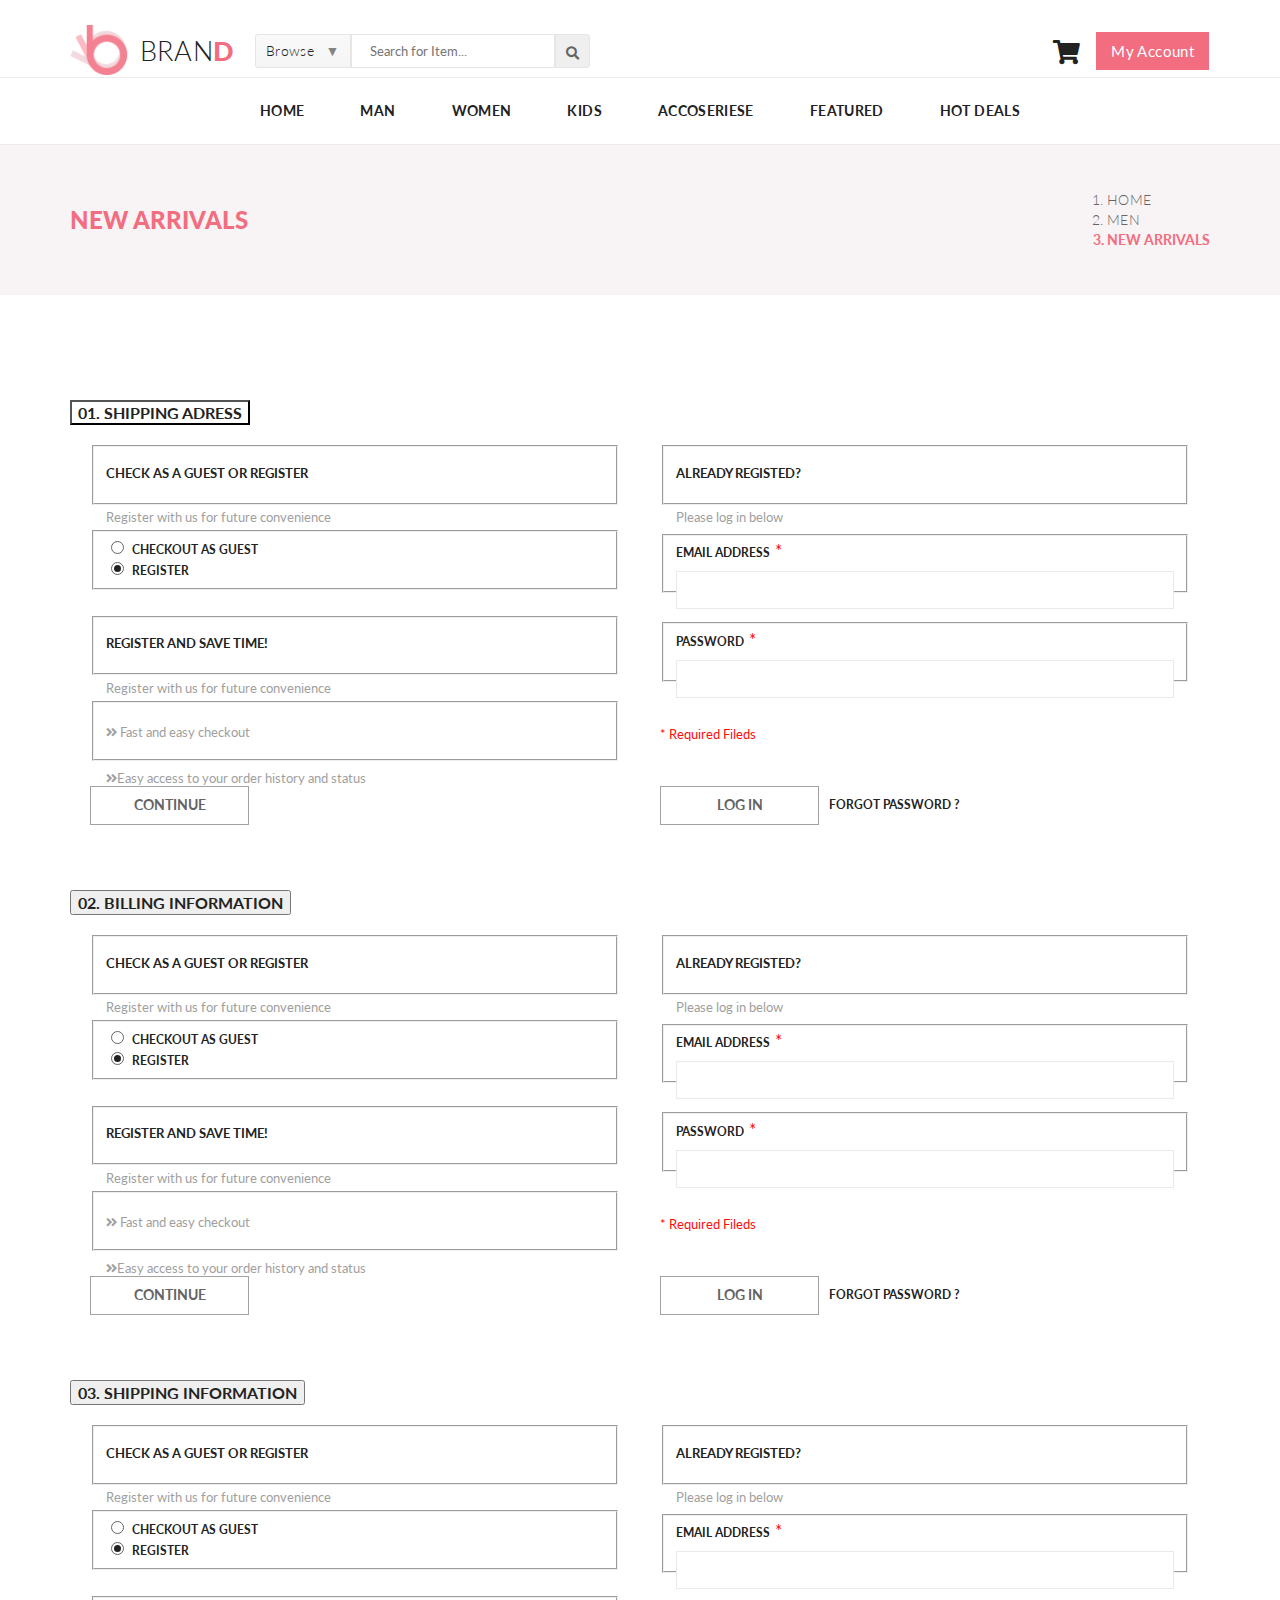
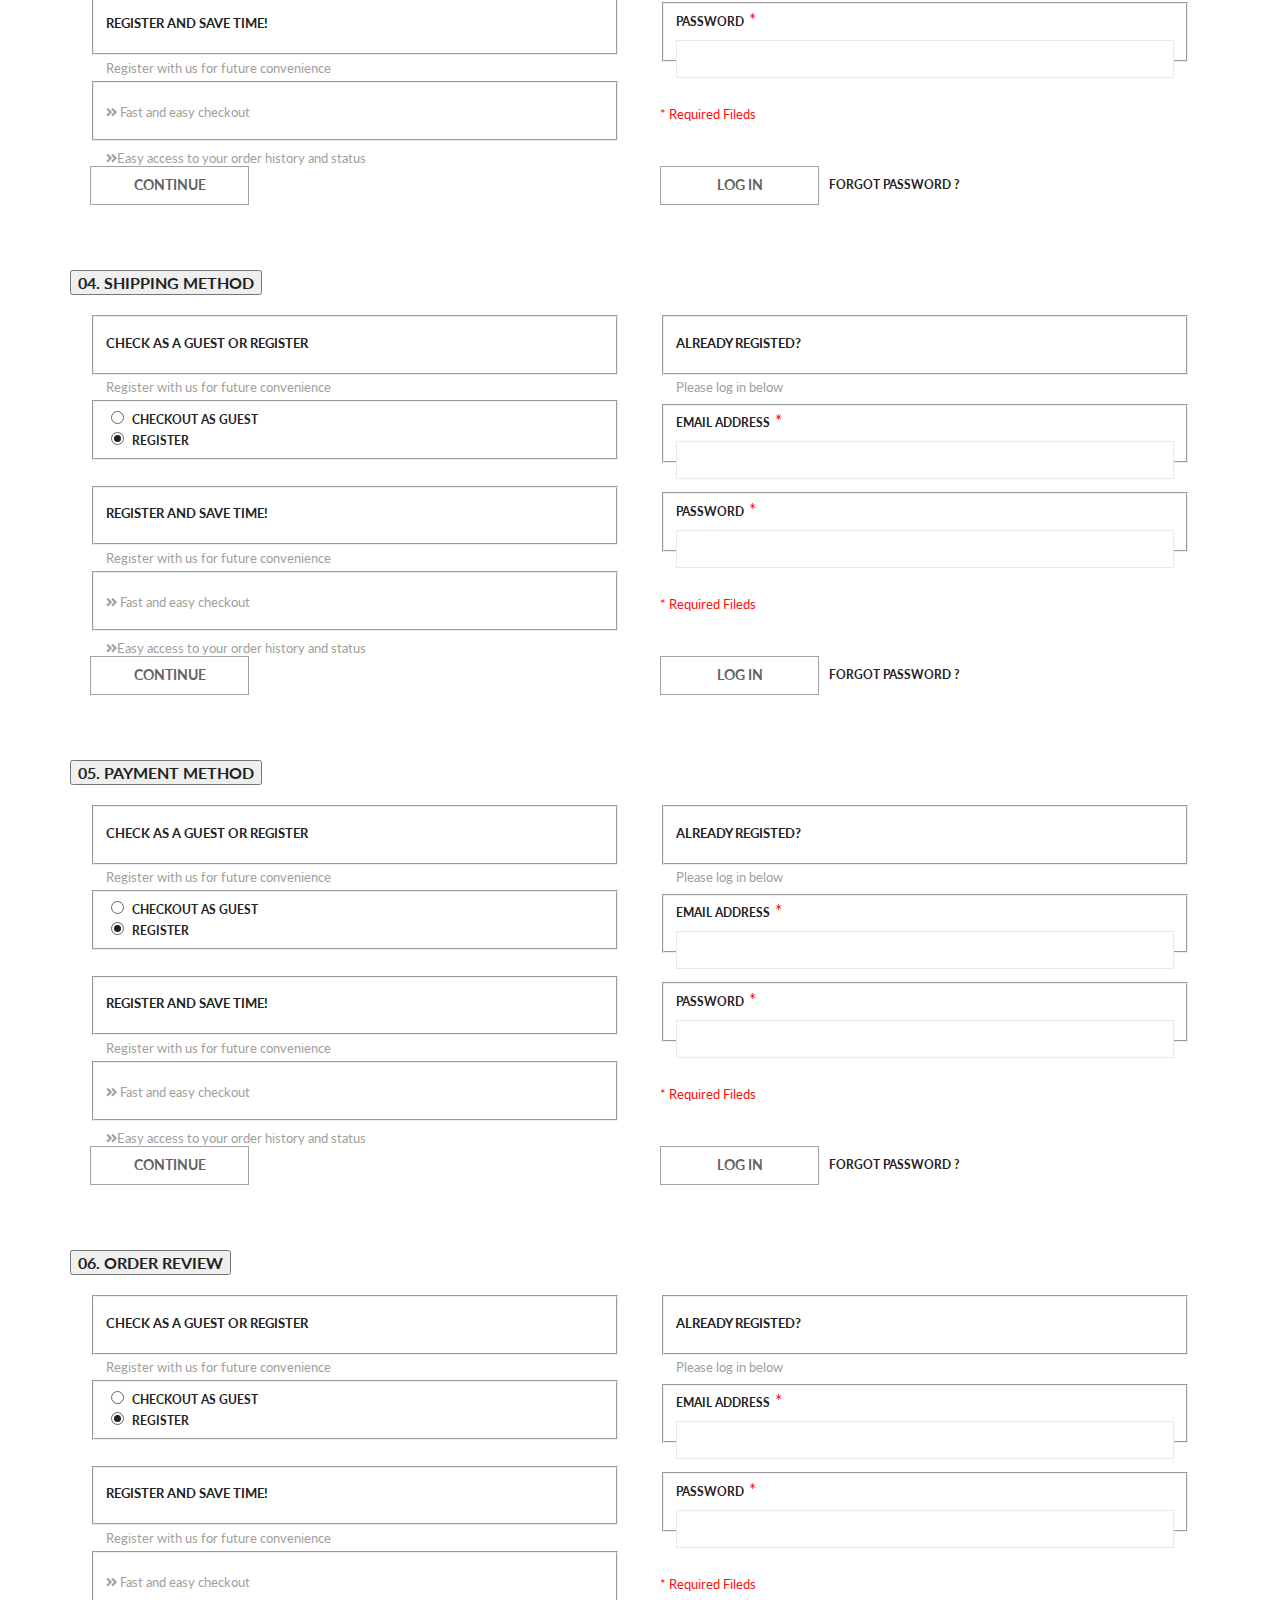
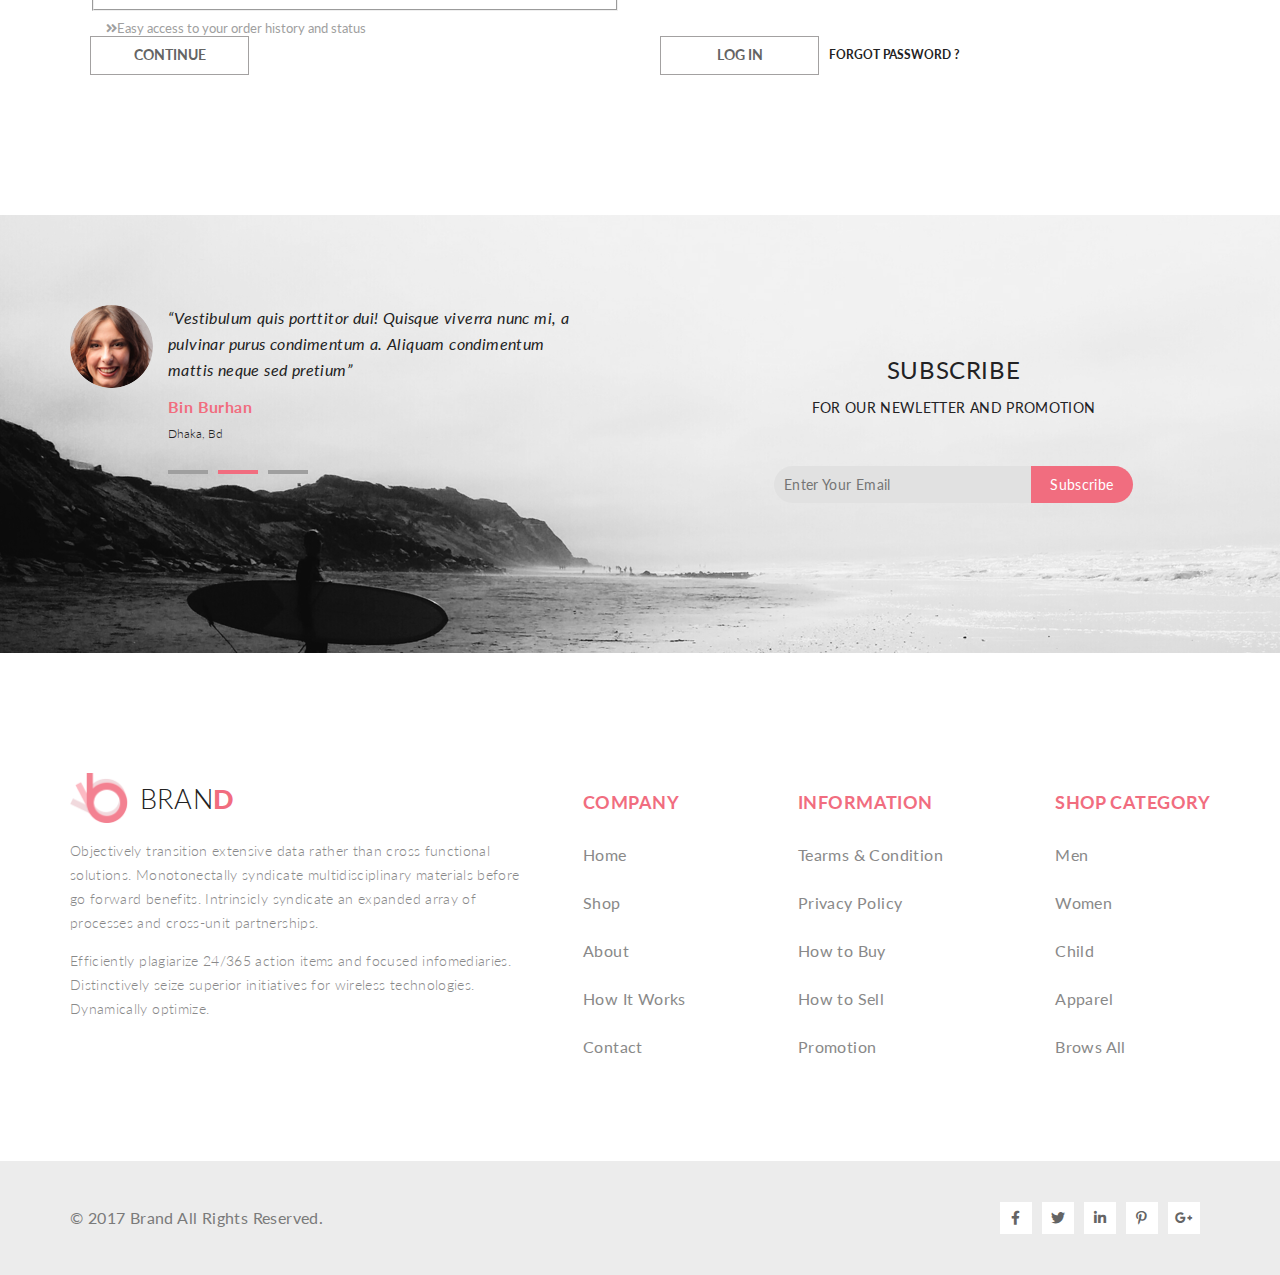
==== checkout.html @ 4a13401e "Add index and checkout pages" ====
<!DOCTYPE html>
<html lang="en">

<head>
    <meta charset="UTF-8">
    <meta http-equiv="X-UA-Compatible" content="IE=edge">
    <meta name="viewport" content="width=device-width, initial-scale=1.0">
    <link rel="stylesheet" href="https://use.fontawesome.com/releases/v5.0.13/css/all.css">
    <link rel="preconnect" href="https://fonts.googleapis.com">
    <link rel="preconnect" href="https://fonts.gstatic.com" crossorigin>
    <link href="https://fonts.googleapis.com/css2?family=Lato:wght@300;400;700;900&display=swap" rel="stylesheet">
    <link href="https://cdn.jsdelivr.net/npm/bootstrap@5.1.1/dist/css/bootstrap.min.css" rel="stylesheet"
        integrity="sha384-F3w7mX95PdgyTmZZMECAngseQB83DfGTowi0iMjiWaeVhAn4FJkqJByhZMI3AhiU" crossorigin="anonymous">
    <link rel="stylesheet" href="style/style.css">
    <title>Страница регистрации</title>
</head>

<body>
    <header class="header">
        <div class="container">
            <div class="header__top">
                <div class="header__left">
                    <a class="logo header__logo" href="index.html">
                        <img class="logo__img" src="img/logo.png" alt="logo">
                        <h1 class="logo__name">BRAN<span class="text_pink">D</span></h1>
                    </a>
                    <div class="search-form">
                        <details class="search-form__browse">
                            <summary class="search-form__text">
                                Browse
                            </summary>
                            <div class="dropdown">
                                <div class="dropdown__category">
                                    <a class="link link__title" href="product.html">Women</a>
                                    <a class="link" href="product.html">Dresses</a>
                                    <a class="link" href="product.html">Tops</a>
                                    <a class="link" href="product.html">Sweaters/Knits</a>
                                    <a class="link" href="product.html">Jackets/Coats</a>
                                    <a class="link" href="product.html">Blazers</a>
                                    <a class="link" href="product.html">Denim</a>
                                    <a class="link" href="product.html">Leggings/Pants</a>
                                    <a class="link" href="product.html">Skirts/Shorts</a>
                                    <a class="link" href="product.html">Accessories </a>
                                </div>
                                <div class="dropdown__category">
                                    <a class="link link__title" href="product.html">Men</a>
                                    <a class="link" href="product.html">Tees/Tank tops</a>
                                    <a class="link" href="product.html">Shirts/Polos</a>
                                    <a class="link" href="product.html">Sweaters</a>
                                    <a class="link" href="product.html">Sweatshirts/Hoodies</a>
                                    <a class="link" href="product.html">Blazers</a>
                                    <a class="link" href="product.html">Jackets/vests</a>
                                </div>
                            </div>
                        </details>
                        <form class="search-form__form" action="#">
                            <input class="search-form__input" type="text" placeholder="Search for Item...">
                            <button class="search-form__button" type="submit">
                                <i class="fas fa-search"></i>
                            </button>
                        </form>
                    </div>
                </div>
                <div class="header__right">
                    <div class="cart cart_active">
                        <a class="header__cart" href="shoping-cart.html"><i class="fas fa-shopping-cart"></i></a>
                        <div class="cart__dropdown">
                            <a class="cart-item" href="single-page.html">
                                <img class="cart-item__img" src="img/cart_item.jpg" alt="img">
                                <div class="cart-item__info">
                                    <div class="cart-item__name">Rebox Zane</div>
                                    <div class="cart-item__rating">
                                        <i class="far fa-star"></i>
                                        <i class="far fa-star"></i>
                                        <i class="far fa-star"></i>
                                        <i class="far fa-star"></i>
                                        <i class="far fa-star"></i>
                                    </div>
                                    <div class="cart-item__price">1 x $250</div>
                                </div>
                                <div class="cart-item__delete">
                                    <i class="fas fa-times-circle"></i>
                                </div>
                            </a>
                            <a class="cart-item" href="single-page.html">
                                <img class="cart-item__img" src="img/cart_item (1).jpg" alt="img">
                                <div class="cart-item__info">
                                    <div class="cart-item__name">Rebox Zane</div>
                                    <div class="cart-item__rating">
                                        <i class="far fa-star"></i>
                                        <i class="far fa-star"></i>
                                        <i class="far fa-star"></i>
                                        <i class="far fa-star"></i>
                                        <i class="far fa-star"></i>
                                    </div>
                                    <div class="cart-item__price">1 x $250</div>
                                </div>
                                <div class="cart-item__delete">
                                    <i class="fas fa-times-circle"></i>
                                </div>
                            </a>
                            <div class="cart__total-price">
                                <p class="cart__total-price-left">total</p>
                                <p class="cart__total-price-right">$500.00</p>
                            </div>
                            <a class="link button cart__button button_white" href="checkout.html">checkout</a>
                            <a class="link button cart__button button_grey" href="shoping-cart.html">Go to cart</a>
                        </div>
                    </div>
                    <a class="link button" href="checkout.html">My Account</a>
                </div>
            </div>
        </div>
        <nav class="nav">
            <div class="container">
                <button class="hide-menu">
                    <p>Menu <i class="fa fa-bars"></i></p>
                </button>
                <ul class="nav__menu">
                    <li class="nav__list">
                        <a class="link nav__link" href="product.html">Home</a>
                        <div class="mega-box">
                            <div class="mega-box__category">
                                <a class="link link__title mega-box__link" href="product.html">Women</a>
                                <a class="link" href="product.html">Dresses</a>
                                <a class="link" href="product.html">Tops</a>
                                <a class="link" href="product.html">Sweaters/Knits</a>
                                <a class="link" href="product.html">Jackets/Coats</a>
                                <a class="link" href="product.html">Blazers</a>
                                <a class="link" href="product.html">Denim</a>
                                <a class="link" href="product.html">Leggings/Pants</a>
                                <a class="link" href="product.html">Skirts/Shorts</a>
                                <a class="link" href="product.html">Accessories</a>
                            </div>
                            <div class="mega-box__category">
                                <a class="link link__title mega-box__link" href="product.html">Women</a>
                                <a class="link" href="product.html">Dresses</a>
                                <a class="link" href="product.html">Tops</a>
                                <a class="link" href="product.html">Sweaters/Knits</a>
                                <a class="link" href="product.html">Jackets/Coats</a>
                                <a class="link link__title mega-box__link" href="product.html">Women</a>
                                <a class="link" href="product.html">Dresses</a>
                                <a class="link" href="product.html">Tops</a>
                                <a class="link" href="product.html">Sweaters/Knits</a>
                                <a class="link" href="product.html">Jackets/Coats</a>
                            </div>
                            <div class="mega-box__category">
                                <a class="link link__title mega-box__link" href="product.html">Women</a>
                                <a class="link" href="product.html">Dresses</a>
                                <a class="link" href="product.html">Tops</a>
                                <a class="link" href="product.html">Sweaters/Knits</a>
                                <a class="link" href="product.html">Jackets/Coats</a>
                                <div class="mega-box__sale">
                                    <p class="mega-box__sale-text"> Super sale!</p>
                                    </p>
                                </div>
                            </div>
                        </div>
                    </li>
                    <li class="nav__list">
                        <a class="link nav__link" href="product.html">Man</a>
                        <div class="mega-box">
                            <div class="mega-box__category">
                                <a class="link link__title mega-box__link" href="product.html">Women</a>
                                <a class="link" href="product.html">Dresses</a>
                                <a class="link" href="product.html">Tops</a>
                                <a class="link" href="product.html">Sweaters/Knits</a>
                                <a class="link" href="product.html">Jackets/Coats</a>
                                <a class="link" href="product.html">Blazers</a>
                                <a class="link" href="product.html">Denim</a>
                                <a class="link" href="product.html">Leggings/Pants</a>
                                <a class="link" href="product.html">Skirts/Shorts</a>
                                <a class="link" href="product.html">Accessories</a>
                            </div>
                            <div class="mega-box__category">
                                <a class="link link__title mega-box__link" href="product.html">Women</a>
                                <a class="link" href="product.html">Dresses</a>
                                <a class="link" href="product.html">Tops</a>
                                <a class="link" href="product.html">Sweaters/Knits</a>
                                <a class="link" href="product.html">Jackets/Coats</a>
                                <a class="link link__title mega-box__link" href="product.html">Women</a>
                                <a class="link" href="product.html">Dresses</a>
                                <a class="link" href="product.html">Tops</a>
                                <a class="link" href="product.html">Sweaters/Knits</a>
                                <a class="link" href="product.html">Jackets/Coats</a>
                            </div>
                            <div class="mega-box__category">
                                <a class="link link__title mega-box__link" href="product.html">Women</a>
                                <a class="link" href="product.html">Dresses</a>
                                <a class="link" href="product.html">Tops</a>
                                <a class="link" href="product.html">Sweaters/Knits</a>
                                <a class="link" href="product.html">Jackets/Coats</a>
                                <div class="mega-box__sale">
                                    <p class="mega-box__sale-text"> Super sale!</p>
                                    </p>
                                </div>
                            </div>
                        </div>
                    </li>
                    <li class="nav__list nav__list_middle">
                        <a class="link nav__link" href="product.html">Women</a>
                        <div class="mega-box">
                            <div class="mega-box__category">
                                <a class="link link__title mega-box__link" href="product.html">Women</a>
                                <a class="link" href="product.html">Dresses</a>
                                <a class="link" href="product.html">Tops</a>
                                <a class="link" href="product.html">Sweaters/Knits</a>
                                <a class="link" href="product.html">Jackets/Coats</a>
                                <a class="link" href="product.html">Blazers</a>
                                <a class="link" href="product.html">Denim</a>
                                <a class="link" href="product.html">Leggings/Pants</a>
                                <a class="link" href="product.html">Skirts/Shorts</a>
                                <a class="link" href="product.html">Accessories</a>
                            </div>
                            <div class="mega-box__category">
                                <a class="link link__title mega-box__link" href="product.html">Women</a>
                                <a class="link" href="product.html">Dresses</a>
                                <a class="link" href="product.html">Tops</a>
                                <a class="link" href="product.html">Sweaters/Knits</a>
                                <a class="link" href="product.html">Jackets/Coats</a>
                                <a class="link link__title mega-box__link" href="product.html">Women</a>
                                <a class="link" href="product.html">Dresses</a>
                                <a class="link" href="product.html">Tops</a>
                                <a class="link" href="product.html">Sweaters/Knits</a>
                                <a class="link" href="product.html">Jackets/Coats</a>
                            </div>
                            <div class="mega-box__category">
                                <a class="link link__title mega-box__link" href="product.html">Women</a>
                                <a class="link" href="product.html">Dresses</a>
                                <a class="link" href="product.html">Tops</a>
                                <a class="link" href="product.html">Sweaters/Knits</a>
                                <a class="link" href="product.html">Jackets/Coats</a>
                                <div class="mega-box__sale">
                                    <p class="mega-box__sale-text"> Super sale!</p>
                                    </p>
                                </div>
                            </div>
                        </div>
                    </li>
                    <li class="nav__list nav__list_middle">
                        <a class="link nav__link" href="product.html">Kids</a>
                        <div class="mega-box">
                            <div class="mega-box__category">
                                <a class="link link__title mega-box__link" href="product.html">Women</a>
                                <a class="link" href="product.html">Dresses</a>
                                <a class="link" href="product.html">Tops</a>
                                <a class="link" href="product.html">Sweaters/Knits</a>
                                <a class="link" href="product.html">Jackets/Coats</a>
                                <a class="link" href="product.html">Blazers</a>
                                <a class="link" href="product.html">Denim</a>
                                <a class="link" href="product.html">Leggings/Pants</a>
                                <a class="link" href="product.html">Skirts/Shorts</a>
                                <a class="link" href="product.html">Accessories</a>
                            </div>
                            <div class="mega-box__category">
                                <a class="link link__title mega-box__link" href="product.html">Women</a>
                                <a class="link" href="product.html">Dresses</a>
                                <a class="link" href="product.html">Tops</a>
                                <a class="link" href="product.html">Sweaters/Knits</a>
                                <a class="link" href="product.html">Jackets/Coats</a>
                                <a class="link link__title mega-box__link" href="product.html">Women</a>
                                <a class="link" href="product.html">Dresses</a>
                                <a class="link" href="product.html">Tops</a>
                                <a class="link" href="product.html">Sweaters/Knits</a>
                                <a class="link" href="product.html">Jackets/Coats</a>
                            </div>
                            <div class="mega-box__category">
                                <a class="link link__title mega-box__link" href="product.html">Women</a>
                                <a class="link" href="product.html">Dresses</a>
                                <a class="link" href="product.html">Tops</a>
                                <a class="link" href="product.html">Sweaters/Knits</a>
                                <a class="link" href="product.html">Jackets/Coats</a>
                                <div class="mega-box__sale">
                                    <p class="mega-box__sale-text"> Super sale!</p>
                                    </p>
                                </div>
                            </div>
                        </div>
                    </li>
                    <li class="nav__list nav__list_last nav__list_middle">
                        <a class="link nav__link" href="product.html">Accoseriese</a>
                        <div class="mega-box">
                            <div class="mega-box__category">
                                <a class="link link__title mega-box__link" href="product.html">Women</a>
                                <a class="link" href="product.html">Dresses</a>
                                <a class="link" href="product.html">Tops</a>
                                <a class="link" href="product.html">Sweaters/Knits</a>
                                <a class="link" href="product.html">Jackets/Coats</a>
                                <a class="link" href="product.html">Blazers</a>
                                <a class="link" href="product.html">Denim</a>
                                <a class="link" href="product.html">Leggings/Pants</a>
                                <a class="link" href="product.html">Skirts/Shorts</a>
                                <a class="link" href="product.html">Accessories</a>
                            </div>
                            <div class="mega-box__category">
                                <a class="link link__title mega-box__link" href="product.html">Women</a>
                                <a class="link" href="product.html">Dresses</a>
                                <a class="link" href="product.html">Tops</a>
                                <a class="link" href="product.html">Sweaters/Knits</a>
                                <a class="link" href="product.html">Jackets/Coats</a>
                                <a class="link link__title mega-box__link" href="product.html">Women</a>
                                <a class="link" href="product.html">Dresses</a>
                                <a class="link" href="product.html">Tops</a>
                                <a class="link" href="product.html">Sweaters/Knits</a>
                                <a class="link" href="product.html">Jackets/Coats</a>
                            </div>
                            <div class="mega-box__category">
                                <a class="link link__title mega-box__link" href="product.html">Women</a>
                                <a class="link" href="product.html">Dresses</a>
                                <a class="link" href="product.html">Tops</a>
                                <a class="link" href="product.html">Sweaters/Knits</a>
                                <a class="link" href="product.html">Jackets/Coats</a>
                                <div class="mega-box__sale">
                                    <p class="mega-box__sale-text"> Super sale!</p>
                                    </p>
                                </div>
                            </div>
                        </div>
                    </li>
                    <li class="nav__list nav__list_last">
                        <a class="link nav__link" href="product.html">Featured</a>
                        <div class="mega-box">
                            <div class="mega-box__category">
                                <a class="link link__title mega-box__link" href="product.html">Women</a>
                                <a class="link" href="product.html">Dresses</a>
                                <a class="link" href="product.html">Tops</a>
                                <a class="link" href="product.html">Sweaters/Knits</a>
                                <a class="link" href="product.html">Jackets/Coats</a>
                                <a class="link" href="product.html">Blazers</a>
                                <a class="link" href="product.html">Denim</a>
                                <a class="link" href="product.html">Leggings/Pants</a>
                                <a class="link" href="product.html">Skirts/Shorts</a>
                                <a class="link" href="product.html">Accessories</a>
                            </div>
                            <div class="mega-box__category">
                                <a class="link link__title mega-box__link" href="product.html">Women</a>
                                <a class="link" href="product.html">Dresses</a>
                                <a class="link" href="product.html">Tops</a>
                                <a class="link" href="product.html">Sweaters/Knits</a>
                                <a class="link" href="product.html">Jackets/Coats</a>
                                <a class="link link__title mega-box__link" href="product.html">Women</a>
                                <a class="link" href="product.html">Dresses</a>
                                <a class="link" href="product.html">Tops</a>
                                <a class="link" href="product.html">Sweaters/Knits</a>
                                <a class="link" href="product.html">Jackets/Coats</a>
                            </div>
                            <div class="mega-box__category">
                                <a class="link link__title mega-box__link" href="product.html">Women</a>
                                <a class="link" href="product.html">Dresses</a>
                                <a class="link" href="product.html">Tops</a>
                                <a class="link" href="product.html">Sweaters/Knits</a>
                                <a class="link" href="product.html">Jackets/Coats</a>
                                <div class="mega-box__sale">
                                    <p class="mega-box__sale-text"> Super sale!</p>
                                    </p>
                                </div>
                            </div>
                        </div>
                    </li>
                    <li class="nav__list nav__list_last">
                        <a class="link nav__link" href="product.html">Hot Deals</a>
                        <div class="mega-box">
                            <div class="mega-box__category">
                                <a class="link link__title mega-box__link" href="product.html">Women</a>
                                <a class="link" href="product.html">Dresses</a>
                                <a class="link" href="product.html">Tops</a>
                                <a class="link" href="product.html">Sweaters/Knits</a>
                                <a class="link" href="product.html">Jackets/Coats</a>
                                <a class="link" href="product.html">Blazers</a>
                                <a class="link" href="product.html">Denim</a>
                                <a class="link" href="product.html">Leggings/Pants</a>
                                <a class="link" href="product.html">Skirts/Shorts</a>
                                <a class="link" href="product.html">Accessories</a>
                            </div>
                            <div class="mega-box__category">
                                <a class="link link__title mega-box__link" href="product.html">Women</a>
                                <a class="link" href="product.html">Dresses</a>
                                <a class="link" href="product.html">Tops</a>
                                <a class="link" href="product.html">Sweaters/Knits</a>
                                <a class="link" href="product.html">Jackets/Coats</a>
                                <a class="link link__title mega-box__link" href="product.html">Women</a>
                                <a class="link" href="product.html">Dresses</a>
                                <a class="link" href="product.html">Tops</a>
                                <a class="link" href="product.html">Sweaters/Knits</a>
                                <a class="link" href="product.html">Jackets/Coats</a>
                            </div>
                            <div class="mega-box__category">
                                <a class="link link__title mega-box__link" href="product.html">Women</a>
                                <a class="link" href="product.html">Dresses</a>
                                <a class="link" href="product.html">Tops</a>
                                <a class="link" href="product.html">Sweaters/Knits</a>
                                <a class="link" href="product.html">Jackets/Coats</a>
                                <div class="mega-box__sale">
                                    <p class="mega-box__sale-text"> Super sale!</p>
                                    </p>
                                </div>
                            </div>
                        </div>
                    </li>
                </ul>
            </div>
        </nav>

    </header>
    <nav class="page-nav">
        <div class="container">
            <div class="page-nav_flex">
                <h2 class="page-nav__title">New Arrivals</h2>
                <nav aria-label="breadcrumb">
                    <ol class="breadcrumb">
                        <li class="breadcrumb-item">
                            <a class="link breadcrumb__link" href="#">Home</a>
                        </li>
                        <li class="breadcrumb-item">
                            <a class="link breadcrumb__link" href="#">Men</a>
                        </li>
                        <li class="breadcrumb-item active" aria-current="page">New Arrivals</li>
                    </ol>
                </nav>
            </div>
        </div>
    </nav>
    <main class="container">
        <div class="registration">
            <div class="accordion" id="accordionExample">
                <div class="accordion-item">
                    <h2 class="accordion-header" id="headingOne">
                        <button class="accordion-button" type="button" data-bs-toggle="collapse"
                            data-bs-target="#collapseOne" aria-expanded="true" aria-controls="collapseOne">
                            01. Shipping Adress
                        </button>
                    </h2>
                    <div id="collapseOne" class="accordion-collapse collapse show" aria-labelledby="headingOne"
                        data-bs-parent="#accordionExample">
                        <div class="accordion-body">
                            <form class="registration__block" action="#" method="POST">
                                <fieldset class="registration__margins">
                                    <h3 class="registration__title">Check as a guest or register</h3>
                                    <p class="registration__desc">Register with us for future convenience</p>
                                </fieldset>
                                <fieldset class="registration__margins">
                                    <label class="registration__title registration__radio" for="check-as-quest">
                                        <input class="registration__radio" type="radio" name="check-as-who"
                                            id="check-as-quest" value="as-quest"> checkout as guest
                                    </label>
                                    <label class="registration__title registration__radio" for="register">
                                        <input class="registration__radio" type="radio" name="check-as-who"
                                            id="register" value="register" checked> register
                                    </label>
                                </fieldset>
                                <fieldset class="registration__margins">
                                    <h3 class="registration__title">register and save time!</h3>
                                    <p class="registration__desc">Register with us for future convenience</p>
                                </fieldset>
                                <fieldset class="registration__margins">
                                    <p class="registration__desc"><i class="fa fa-angle-double-right"></i> Fast and easy
                                        checkout</p>
                                    <p class="registration__desc"><i class="fa fa-angle-double-right"></i>Easy access to
                                        your order history
                                        and status</p>
                                </fieldset>
                                <button class="button_grey registration__button" type="submit">Continue</button>
                            </form>
                            <form class="registration__block" action="#" method="POST">
                                <fieldset class="registration__margins">
                                    <h3 class="registration__title">Already registed?</h3>
                                    <p class="registration__desc">Please log in below</p>
                                </fieldset>
                                <fieldset class="registration__margins">
                                    <label class="registration__input-label registration__title" for="email">EMAIL
                                        ADDRESS</label>
                                    <input class="registration__input" type="email" name="email" required>
                                </fieldset>
                                <fieldset class="registration__margins">
                                    <label class="registration__input-label registration__title"
                                        for="password">PASSWORD</label>
                                    <input class="registration__input" type="password" name="password" required>
                                </fieldset>
                                <p class="required">* Required Fileds</p>
                                <div class="flex">
                                    <button class="button_grey registration__button" type="submit">Log in</button>
                                    <a class="registration__title registration__link" href="#">Forgot Password ?</a>
                                </div>
                            </form>
                        </div>
                    </div>
                </div>
                <div class="accordion-item">
                    <h2 class="accordion-header" id="headingTwo">
                        <button class="accordion-button collapsed" type="button" data-bs-toggle="collapse"
                            data-bs-target="#collapseTwo" aria-expanded="false" aria-controls="collapseTwo">
                            02. BILLING INFORMATION
                        </button>
                    </h2>
                    <div id="collapseTwo" class="accordion-collapse collapse" aria-labelledby="headingTwo"
                        data-bs-parent="#accordionExample">
                        <div class="accordion-body">
                            <form class="registration__block" action="#" method="POST">
                                <fieldset class="registration__margins">
                                    <h3 class="registration__title">Check as a guest or register</h3>
                                    <p class="registration__desc">Register with us for future convenience</p>
                                </fieldset>
                                <fieldset class="registration__margins">
                                    <label class="registration__title registration__radio" for="check-as-quest">
                                        <input class="registration__radio" type="radio" name="check-as-who"
                                            id="check-as-quest" value="as-quest"> checkout as guest
                                    </label>
                                    <label class="registration__title registration__radio" for="register">
                                        <input class="registration__radio" type="radio" name="check-as-who"
                                            id="register" value="register" checked> register
                                    </label>
                                </fieldset>
                                <fieldset class="registration__margins">
                                    <h3 class="registration__title">register and save time!</h3>
                                    <p class="registration__desc">Register with us for future convenience</p>
                                </fieldset>
                                <fieldset class="registration__margins">
                                    <p class="registration__desc"><i class="fa fa-angle-double-right"></i> Fast and easy
                                        checkout</p>
                                    <p class="registration__desc"><i class="fa fa-angle-double-right"></i>Easy access to
                                        your order history
                                        and status</p>
                                </fieldset>
                                <button class="button_grey registration__button" type="submit">Continue</button>
                            </form>
                            <form class="registration__block" action="#" method="POST">
                                <fieldset class="registration__margins">
                                    <h3 class="registration__title">Already registed?</h3>
                                    <p class="registration__desc">Please log in below</p>
                                </fieldset>
                                <fieldset class="registration__margins">
                                    <label class="registration__input-label registration__title" for="email">EMAIL
                                        ADDRESS</label>
                                    <input class="registration__input" type="email" name="email" required>
                                </fieldset>
                                <fieldset class="registration__margins">
                                    <label class="registration__input-label registration__title"
                                        for="password">PASSWORD</label>
                                    <input class="registration__input" type="password" name="password" required>
                                </fieldset>
                                <p class="required">* Required Fileds</p>
                                <div class="flex">
                                    <button class="button_grey registration__button" type="submit">Log in</button>
                                    <a class="registration__title registration__link" href="#">Forgot Password ?</a>
                                </div>
                            </form>
                        </div>
                    </div>
                </div>
                <div class="accordion-item">
                    <h2 class="accordion-header" id="headingThree">
                        <button class="accordion-button collapsed" type="button" data-bs-toggle="collapse"
                            data-bs-target="#collapseThree" aria-expanded="false" aria-controls="collapseThree">
                            03. SHIPPING INFORMATION
                        </button>
                    </h2>
                    <div id="collapseThree" class="accordion-collapse collapse" aria-labelledby="headingThree"
                        data-bs-parent="#accordionExample">
                        <div class="accordion-body">
                            <form class="registration__block" action="#" method="POST">
                                <fieldset class="registration__margins">
                                    <h3 class="registration__title">Check as a guest or register</h3>
                                    <p class="registration__desc">Register with us for future convenience</p>
                                </fieldset>
                                <fieldset class="registration__margins">
                                    <label class="registration__title registration__radio" for="check-as-quest">
                                        <input class="registration__radio" type="radio" name="check-as-who"
                                            id="check-as-quest" value="as-quest"> checkout as guest
                                    </label>
                                    <label class="registration__title registration__radio" for="register">
                                        <input class="registration__radio" type="radio" name="check-as-who"
                                            id="register" value="register" checked> register
                                    </label>
                                </fieldset>
                                <fieldset class="registration__margins">
                                    <h3 class="registration__title">register and save time!</h3>
                                    <p class="registration__desc">Register with us for future convenience</p>
                                </fieldset>
                                <fieldset class="registration__margins">
                                    <p class="registration__desc"><i class="fa fa-angle-double-right"></i> Fast and easy
                                        checkout</p>
                                    <p class="registration__desc"><i class="fa fa-angle-double-right"></i>Easy access to
                                        your order history
                                        and status</p>
                                </fieldset>
                                <button class="button_grey registration__button" type="submit">Continue</button>
                            </form>
                            <form class="registration__block" action="#" method="POST">
                                <fieldset class="registration__margins">
                                    <h3 class="registration__title">Already registed?</h3>
                                    <p class="registration__desc">Please log in below</p>
                                </fieldset>
                                <fieldset class="registration__margins">
                                    <label class="registration__input-label registration__title" for="email">EMAIL
                                        ADDRESS</label>
                                    <input class="registration__input" type="email" name="email" required>
                                </fieldset>
                                <fieldset class="registration__margins">
                                    <label class="registration__input-label registration__title"
                                        for="password">PASSWORD</label>
                                    <input class="registration__input" type="password" name="password" required>
                                </fieldset>
                                <p class="required">* Required Fileds</p>
                                <div class="flex">
                                    <button class="button_grey registration__button" type="submit">Log in</button>
                                    <a class="registration__title registration__link" href="#">Forgot Password ?</a>
                                </div>
                            </form>
                        </div>
                    </div>
                </div>
                <div class="accordion-item">
                    <h2 class="accordion-header" id="headingFour">
                        <button class="accordion-button collapsed" type="button" data-bs-toggle="collapse"
                            data-bs-target="#collapseFour" aria-expanded="false" aria-controls="collapseFour">
                            04. SHIPPING METHOD
                        </button>
                    </h2>
                    <div id="collapseFour" class="accordion-collapse collapse" aria-labelledby="headingFour"
                        data-bs-parent="#accordionExample">
                        <div class="accordion-body">
                            <form class="registration__block" action="#" method="POST">
                                <fieldset class="registration__margins">
                                    <h3 class="registration__title">Check as a guest or register</h3>
                                    <p class="registration__desc">Register with us for future convenience</p>
                                </fieldset>
                                <fieldset class="registration__margins">
                                    <label class="registration__title registration__radio" for="check-as-quest">
                                        <input class="registration__radio" type="radio" name="check-as-who"
                                            id="check-as-quest" value="as-quest"> checkout as guest
                                    </label>
                                    <label class="registration__title registration__radio" for="register">
                                        <input class="registration__radio" type="radio" name="check-as-who"
                                            id="register" value="register" checked> register
                                    </label>
                                </fieldset>
                                <fieldset class="registration__margins">
                                    <h3 class="registration__title">register and save time!</h3>
                                    <p class="registration__desc">Register with us for future convenience</p>
                                </fieldset>
                                <fieldset class="registration__margins">
                                    <p class="registration__desc"><i class="fa fa-angle-double-right"></i> Fast and easy
                                        checkout</p>
                                    <p class="registration__desc"><i class="fa fa-angle-double-right"></i>Easy access to
                                        your order history
                                        and status</p>
                                </fieldset>
                                <button class="button_grey registration__button" type="submit">Continue</button>
                            </form>
                            <form class="registration__block" action="#" method="POST">
                                <fieldset class="registration__margins">
                                    <h3 class="registration__title">Already registed?</h3>
                                    <p class="registration__desc">Please log in below</p>
                                </fieldset>
                                <fieldset class="registration__margins">
                                    <label class="registration__input-label registration__title" for="email">EMAIL
                                        ADDRESS</label>
                                    <input class="registration__input" type="email" name="email" required>
                                </fieldset>
                                <fieldset class="registration__margins">
                                    <label class="registration__input-label registration__title"
                                        for="password">PASSWORD</label>
                                    <input class="registration__input" type="password" name="password" required>
                                </fieldset>
                                <p class="required">* Required Fileds</p>
                                <div class="flex">
                                    <button class="button_grey registration__button" type="submit">Log in</button>
                                    <a class="registration__title registration__link" href="#">Forgot Password ?</a>
                                </div>
                            </form>
                        </div>
                    </div>
                </div>
                <div class="accordion-item">
                    <h2 class="accordion-header" id="headingFive">
                        <button class="accordion-button collapsed" type="button" data-bs-toggle="collapse"
                            data-bs-target="#collapseFive" aria-expanded="false" aria-controls="collapseFive">
                            05. PAYMENT METHOD
                        </button>
                    </h2>
                    <div id="collapseFive" class="accordion-collapse collapse" aria-labelledby="headingFive"
                        data-bs-parent="#accordionExample">
                        <div class="accordion-body">
                            <form class="registration__block" action="#" method="POST">
                                <fieldset class="registration__margins">
                                    <h3 class="registration__title">Check as a guest or register</h3>
                                    <p class="registration__desc">Register with us for future convenience</p>
                                </fieldset>
                                <fieldset class="registration__margins">
                                    <label class="registration__title registration__radio" for="check-as-quest">
                                        <input class="registration__radio" type="radio" name="check-as-who"
                                            id="check-as-quest" value="as-quest"> checkout as guest
                                    </label>
                                    <label class="registration__title registration__radio" for="register">
                                        <input class="registration__radio" type="radio" name="check-as-who"
                                            id="register" value="register" checked> register
                                    </label>
                                </fieldset>
                                <fieldset class="registration__margins">
                                    <h3 class="registration__title">register and save time!</h3>
                                    <p class="registration__desc">Register with us for future convenience</p>
                                </fieldset>
                                <fieldset class="registration__margins">
                                    <p class="registration__desc"><i class="fa fa-angle-double-right"></i> Fast and easy
                                        checkout</p>
                                    <p class="registration__desc"><i class="fa fa-angle-double-right"></i>Easy access to
                                        your order history
                                        and status</p>
                                </fieldset>
                                <button class="button_grey registration__button" type="submit">Continue</button>
                            </form>
                            <form class="registration__block" action="#" method="POST">
                                <fieldset class="registration__margins">
                                    <h3 class="registration__title">Already registed?</h3>
                                    <p class="registration__desc">Please log in below</p>
                                </fieldset>
                                <fieldset class="registration__margins">
                                    <label class="registration__input-label registration__title" for="email">EMAIL
                                        ADDRESS</label>
                                    <input class="registration__input" type="email" name="email" required>
                                </fieldset>
                                <fieldset class="registration__margins">
                                    <label class="registration__input-label registration__title"
                                        for="password">PASSWORD</label>
                                    <input class="registration__input" type="password" name="password" required>
                                </fieldset>
                                <p class="required">* Required Fileds</p>
                                <div class="flex">
                                    <button class="button_grey registration__button" type="submit">Log in</button>
                                    <a class="registration__title registration__link" href="#">Forgot Password ?</a>
                                </div>
                            </form>
                        </div>
                    </div>
                </div>
                <div class="accordion-item">
                    <h2 class="accordion-header" id="headingSix">
                        <button class="accordion-button collapsed" type="button" data-bs-toggle="collapse"
                            data-bs-target="#collapseSix" aria-expanded="false" aria-controls="collapseSix">
                            06. ORDER REVIEW
                        </button>
                    </h2>
                    <div id="collapseSix" class="accordion-collapse collapse" aria-labelledby="headingSix"
                        data-bs-parent="#accordionExample">
                        <div class="accordion-body">
                            <form class="registration__block" action="#" method="POST">
                                <fieldset class="registration__margins">
                                    <h3 class="registration__title">Check as a guest or register</h3>
                                    <p class="registration__desc">Register with us for future convenience</p>
                                </fieldset>
                                <fieldset class="registration__margins">
                                    <label class="registration__title registration__radio" for="check-as-quest">
                                        <input class="registration__radio" type="radio" name="check-as-who"
                                            id="check-as-quest" value="as-quest"> checkout as guest
                                    </label>
                                    <label class="registration__title registration__radio" for="register">
                                        <input class="registration__radio" type="radio" name="check-as-who"
                                            id="register" value="register" checked> register
                                    </label>
                                </fieldset>
                                <fieldset class="registration__margins">
                                    <h3 class="registration__title">register and save time!</h3>
                                    <p class="registration__desc">Register with us for future convenience</p>
                                </fieldset>
                                <fieldset class="registration__margins">
                                    <p class="registration__desc"><i class="fa fa-angle-double-right"></i> Fast and easy
                                        checkout</p>
                                    <p class="registration__desc"><i class="fa fa-angle-double-right"></i>Easy access to
                                        your order history
                                        and status</p>
                                </fieldset>
                                <button class="button_grey registration__button" type="submit">Continue</button>
                            </form>
                            <form class="registration__block" action="#" method="POST">
                                <fieldset class="registration__margins">
                                    <h3 class="registration__title">Already registed?</h3>
                                    <p class="registration__desc">Please log in below</p>
                                </fieldset>
                                <fieldset class="registration__margins">
                                    <label class="registration__input-label registration__title" for="email">EMAIL
                                        ADDRESS</label>
                                    <input class="registration__input" type="email" name="email" required>
                                </fieldset>
                                <fieldset class="registration__margins">
                                    <label class="registration__input-label registration__title"
                                        for="password">PASSWORD</label>
                                    <input class="registration__input" type="password" name="password" required>
                                </fieldset>
                                <p class="required">* Required Fileds</p>
                                <div class="flex">
                                    <button class="button_grey registration__button" type="submit">Log in</button>
                                    <a class="registration__title registration__link" href="#">Forgot Password ?</a>
                                </div>
                            </form>
                        </div>
                    </div>
                </div>
            </div>
        </div>
    </main>
    <div class="comments">
        <div class="container">
            <div class="comments__block">
                <article class="comments__article article">
                    <img class="article__img" src="img/article_img.png" alt="photo">
                    <p class="article__text">“Vestibulum quis porttitor dui! Quisque viverra nunc mi,
                        a pulvinar purus condimentum a. Aliquam condimentum mattis neque sed pretium”</p>
                    <p class="article__author-name">Bin Burhan</p>
                    <p class="article__author-city">Dhaka, Bd</p>
                    <div class="article__lists">
                        <div class="article__list"></div>
                        <div class="article__list article__list_active"></div>
                        <div class="article__list"></div>
                    </div>
                </article>
                <div class="comments__subscribe-form subscribe-form">
                    <h3 class="subscribe-form__title">Subscribe</h3>
                    <p class="subscribe-form__title subscribe-form__title_small">FOR OUR NEWLETTER AND PROMOTION</p>
                    <form class="subscribe-form__form" action="#">
                        <input class="subscribe-form__input" type="email" placeholder="Enter Your Email">
                        <button class="subscribe-form__button">Subscribe</button>
                    </form>
                </div>
            </div>
        </div>
    </div>
    <footer>
        <div class="container footer__top">
            <div class="footer__info">
                <a class="logo footer__logo" href="index.html">
                    <img class="logo__img" src="img/logo.png" alt="logo">
                    <h1 class="logo__name">BRAN<span class="text_pink">D</span></h1>
                </a>
                <p class="footer__desc">
                    Objectively transition extensive data rather than cross functional solutions. Monotonectally
                    syndicate multidisciplinary materials before go forward benefits. Intrinsicly syndicate an expanded
                    array of processes and cross-unit partnerships.
                </p>
                <p class="footer__desc">
                    Efficiently plagiarize 24/365 action items and focused infomediaries. Distinctively seize superior
                    initiatives for wireless technologies. Dynamically optimize.
                </p>
            </div>
            <nav class="footer__nav">
                <div class="footer__nav-block">
                    <h3 class="footer__title">COMPANY</h3>
                    <div class="footer__links">
                        <a class="link footer__link" href="#">Home</a>
                        <a class="link footer__link" href="#">Shop</a>
                        <a class="link footer__link" href="#">About</a>
                        <a class="link footer__link" href="#">How It Works</a>
                        <a class="link footer__link" href="#">Contact</a>
                    </div>
                </div>
                <div class="footer__nav-block">
                    <h3 class="footer__title">INFORMATION</h3>
                    <div class="footer__links">
                        <a class="link footer__link" href="#">Tearms & Condition</a>
                        <a class="link footer__link" href="#">Privacy Policy</a>
                        <a class="link footer__link" href="#">How to Buy</a>
                        <a class="link footer__link" href="#">How to Sell</a>
                        <a class="link footer__link" href="#">Promotion</a>
                    </div>
                </div>
                <div class="footer__nav-block">
                    <h3 class="footer__title">SHOP CATEGORY</h3>
                    <div class="footer__links">
                        <a class="link footer__link" href="#">Men</a>
                        <a class="link footer__link" href="#">Women</a>
                        <a class="link footer__link" href="#">Child</a>
                        <a class="link footer__link" href="#">Apparel</a>
                        <a class="link footer__link" href="#">Brows All</a>
                    </div>
                </div>
            </nav>
        </div>
        <div class="footer__bottom">
            <div class="container">
                <div class="footer__bottom-block">
                    <p class="copyright">© 2017 Brand All Rights Reserved.</p>
                    <div class="networks">
                        <a class="link networks__link" href="#">
                            <i class="fab fa-facebook-f"></i>
                        </a>
                        <a class="link networks__link" href="#">
                            <i class="fab fa-twitter"></i>
                        </a>
                        <a class="link networks__link" href="#">
                            <i class="fab fa-linkedin-in"></i>
                        </a>
                        <a class="link networks__link" href="#">
                            <i class="fab fa-pinterest-p"></i>
                        </a>
                        <a class="link networks__link" href="#">
                            <i class="fab fa-google-plus-g"></i>
                        </a>
                    </div>
                </div>
            </div>
        </div>
    </footer>


    <script src="https://cdn.jsdelivr.net/npm/bootstrap@5.1.1/dist/js/bootstrap.bundle.min.js"
        integrity="sha384-/bQdsTh/da6pkI1MST/rWKFNjaCP5gBSY4sEBT38Q/9RBh9AH40zEOg7Hlq2THRZ"
        crossorigin="anonymous"></script>
</body>

</html>
---- style/style.css ----
* {
  font-family: 'Lato', sans-serif;
}

.registration {
  margin: 100px 0;
}

.registration__block {
  height: 380px;
  width: 48%;
  margin: 0px 20px 40px;
  display: -webkit-box;
  display: -ms-flexbox;
  display: flex;
  -webkit-box-orient: vertical;
  -webkit-box-direction: normal;
      -ms-flex-direction: column;
          flex-direction: column;
  -webkit-box-pack: justify;
      -ms-flex-pack: justify;
          justify-content: space-between;
}

.registration__margins {
  height: 40px;
  display: -webkit-box;
  display: -ms-flexbox;
  display: flex;
  -webkit-box-orient: vertical;
  -webkit-box-direction: normal;
      -ms-flex-direction: column;
          flex-direction: column;
  -webkit-box-pack: justify;
      -ms-flex-pack: justify;
          justify-content: space-between;
}

.registration__title {
  font-family: Lato;
  font-size: 13px;
  line-height: 1.2;
  font-weight: 700;
  text-transform: uppercase;
  color: #222222;
}

.registration__desc {
  font-family: Lato;
  font-size: 13px;
  line-height: 20px;
  font-weight: 400;
  color: #9f9f9f;
}

.registration__button {
  min-width: 80px;
  width: 30%;
  padding: 10px 6px;
  font-size: 14px;
  line-height: 1.2;
  font-weight: 700;
  text-transform: uppercase;
}

.registration__radio {
  font-size: 12px;
}

.registration__input-label {
  font-size: 12px;
}

.registration__input-label::after {
  content: "*";
  margin-left: 5px;
  font-family: Lato;
  font-size: 17px;
  line-height: 20px;
  font-weight: 400;
  color: #ff0d0d;
}

.registration__input {
  padding: 10px 0;
  background-color: #ffffff;
  border: 1px solid #eaeaea;
  margin: 10px 0;
}

.registration__link {
  text-decoration: none;
  padding: 5px 10px;
  font-size: 12px;
}

.registration__link:hover {
  color: #ff0d0d;
}

.accordion-body {
  display: -webkit-box;
  display: -ms-flexbox;
  display: flex;
}

.accordion-item {
  border: none;
}

.accordion-button {
  font-family: Lato;
  font-size: 16px;
  line-height: 1.2;
  font-weight: 700;
  text-transform: uppercase;
  color: #222222;
}

.accordion-button:not(.collapsed) {
  color: #222222;
  background: transparent;
  -webkit-box-shadow: none;
          box-shadow: none;
}

.accordion-button::after {
  display: none;
}

.accordion-button:focus {
  -webkit-box-shadow: none;
          box-shadow: none;
}

input[type=radio] {
  -webkit-appearance: none;
     -moz-appearance: none;
          appearance: none;
  border-radius: 50%;
  width: 13px;
  height: 13px;
  border: 1px solid #646464;
  margin-right: 5px;
  position: relative;
}

input[type=radio]:checked::after {
  content: "";
  border-radius: 50%;
  width: 7px;
  height: 7px;
  background-color: #222222;
  position: absolute;
  top: 20%;
  left: 20%;
}

.required {
  display: inline-block;
  font-family: Lato;
  font-size: 13px;
  line-height: 20px;
  font-weight: 400;
  color: #ff0d0d;
}

.flex {
  display: -webkit-box;
  display: -ms-flexbox;
  display: flex;
  -webkit-box-align: center;
      -ms-flex-align: center;
          align-items: center;
}

body {
  padding-top: 25px;
  margin: 0;
}

summary {
  display: block;
}

details summary::-webkit-details-marker {
  display: none;
}

summary::after {
  content: '\25BC';
  padding-left: 0.5em;
  font-size: 14px;
  font-weight: 400;
  letter-spacing: 0.025em;
  color: #838383;
}

details[open] > summary::after {
  content: '\25B2';
}

.container {
  max-width: 1140px;
  margin: 0 auto;
  padding: 0;
}

.header__top {
  display: -webkit-box;
  display: -ms-flexbox;
  display: flex;
  -webkit-box-pack: justify;
      -ms-flex-pack: justify;
          justify-content: space-between;
  -webkit-box-align: center;
      -ms-flex-align: center;
          align-items: center;
}

.header__left {
  width: 60%;
  display: -webkit-box;
  display: -ms-flexbox;
  display: flex;
}

.header__logo {
  margin-right: 20px;
}

.header__right {
  -webkit-box-align: center;
      -ms-flex-align: center;
          align-items: center;
  display: -webkit-box;
  display: -ms-flexbox;
  display: flex;
  -webkit-box-pack: end;
      -ms-flex-pack: end;
          justify-content: end;
  width: 30%;
}

.header__cart {
  display: block;
  color: #222222;
  margin: 0 15px;
  font-size: 24px;
}

.header__cart:hover {
  color: #f16d7f;
}

.logo {
  text-decoration: none;
  display: -webkit-box;
  display: -ms-flexbox;
  display: flex;
  -webkit-box-pack: justify;
      -ms-flex-pack: justify;
          justify-content: space-between;
  width: 165px;
}

.logo__img {
  height: 50px;
}

.logo__name {
  font-family: Lato;
  font-size: 27px;
  line-height: 32px;
  font-weight: 300;
  text-transform: uppercase;
  letter-spacing: 0.025em;
  color: #222222;
  margin: 0;
  padding: 10px 0;
}

.search-form {
  display: -webkit-box;
  display: -ms-flexbox;
  display: flex;
  -webkit-box-align: center;
      -ms-flex-align: center;
          align-items: center;
  width: 400px;
}

.search-form__browse {
  position: relative;
}

.search-form__browse:hover {
  -webkit-box-shadow: 0 0 4px #a3a1a1;
          box-shadow: 0 0 4px #a3a1a1;
}

.search-form__text {
  background-color: #cdcdcc;
  background-image: -webkit-gradient(linear, left top, left bottom, from(#f9f9f9), to(#f5f5f5));
  background-image: linear-gradient(180deg, #f9f9f9 0%, #f5f5f5 100%);
  border: 1px solid #e6e6e6;
  border-radius: 3px 0px 0px 3px;
  padding: 0 10px;
  font-size: 14px;
  line-height: 32px;
  font-weight: 300;
  letter-spacing: 0.025em;
  color: #222222;
}

.search-form__form {
  display: -webkit-box;
  display: -ms-flexbox;
  display: flex;
  -webkit-box-align: center;
      -ms-flex-align: center;
          align-items: center;
}

.search-form__input {
  background-color: #ffffff;
  border: 1px solid #e6e6e6;
  width: 100%;
  padding: 0 18px;
  line-height: 32px;
  -webkit-box-sizing: border-box;
          box-sizing: border-box;
}

.search-form__input:hover {
  -webkit-box-shadow: 0 0 4px #a3a1a1;
          box-shadow: 0 0 4px #a3a1a1;
}

.search-form__button {
  border-radius: 0px 3px 3px 0px;
  border: 1px solid #e6e6e6;
  padding: 10px;
  height: 34px;
  color: #646464;
}

.search-form__button:hover {
  -webkit-box-shadow: 0 0 4px #a3a1a1;
          box-shadow: 0 0 4px #a3a1a1;
}

.dropdown {
  display: -webkit-box;
  display: -ms-flexbox;
  display: flex;
  -webkit-box-orient: vertical;
  -webkit-box-direction: normal;
      -ms-flex-direction: column;
          flex-direction: column;
  background-color: #ffffff;
  border: 1px solid #e8e8e8;
  border-radius: 5px;
  padding: 20px;
  text-align: left;
  z-index: 1;
  position: absolute;
  top: 50px;
}

.dropdown::before {
  content: "";
  display: block;
  height: 12px;
  width: 12px;
  position: absolute;
  top: -7px;
  left: 28px;
  -webkit-transform: rotate(-45deg);
          transform: rotate(-45deg);
  background-color: #ffffff;
  border-top: 1px solid #e8e8e8;
  border-right: 1px solid #e8e8e8;
}

.dropdown__category:not(:last-child) {
  margin-bottom: 20px;
}

.cart-item {
  display: -webkit-box;
  display: -ms-flexbox;
  display: flex;
  padding: 15px 5px;
  border-bottom: 1px solid rgba(237, 237, 237, 0.74);
  text-decoration: none;
}

.cart-item__img {
  width: 70px;
  height: -webkit-fit-content;
  height: -moz-fit-content;
  height: fit-content;
}

.cart-item__info {
  display: -webkit-box;
  display: -ms-flexbox;
  display: flex;
  -webkit-box-orient: vertical;
  -webkit-box-direction: normal;
      -ms-flex-direction: column;
          flex-direction: column;
  -webkit-box-pack: justify;
      -ms-flex-pack: justify;
          justify-content: space-between;
  margin: 10px;
  margin-right: 40px;
}

.cart-item__name {
  font-size: 12px;
  line-height: 1.2;
  font-weight: 700;
  text-transform: uppercase;
  color: #222222;
}

.cart-item__rating {
  font-size: 12px;
  line-height: 1.2;
  font-weight: 400;
  text-transform: uppercase;
  color: #e4af48;
}

.cart-item__price {
  font-size: 12px;
  line-height: 1.2;
  font-weight: 400;
  text-transform: uppercase;
  color: #f16d7f;
}

.cart-item__delete {
  -ms-flex-item-align: center;
      -ms-grid-row-align: center;
      align-self: center;
  color: #c0c0c0;
}

.cart-item__delete:hover {
  color: #222222;
}

.cart-item:hover {
  -webkit-box-shadow: 0 0 4px #a3a1a1;
          box-shadow: 0 0 4px #a3a1a1;
}

.link {
  display: block;
  font-size: 14px;
  line-height: 28px;
  font-weight: 400;
  letter-spacing: 0.025em;
  color: #646464;
  text-decoration: none;
}

.link__title {
  line-height: 32px;
  text-transform: uppercase;
  color: #222222;
  width: 235px;
  border-bottom: 1px solid #e8e8e8;
  padding-bottom: 8px;
}

.link:hover {
  color: #f16d7f;
}

.hide-menu {
  display: none;
  margin: 15px auto;
  padding: 5px;
  border-radius: 0px 3px 3px 0px;
  border: 1px solid #e6e6e6;
  background-color: #fff;
  width: 80%;
  -webkit-box-pack: center;
  -ms-flex-pack: center;
  justify-content: center;
}

.nav {
  background-color: #ffffff;
  border-top: 1px solid #ececec;
  border-bottom: 1px solid #ececec;
}

.nav__menu {
  margin: 0 auto;
  padding: 0;
  max-width: 800px;
  display: -webkit-box;
  display: -ms-flexbox;
  display: flex;
  -webkit-box-pack: justify;
      -ms-flex-pack: justify;
          justify-content: space-between;
  list-style-type: none;
}

.nav__list {
  position: relative;
}

.nav__list:hover .mega-box {
  display: -webkit-box;
  display: -ms-flexbox;
  display: flex;
}

.nav__list_last:hover .mega-box {
  right: 0px;
  left: auto;
}

.nav__list_last:hover .mega-box::before {
  right: 28px;
  left: auto;
}

.nav__link {
  line-height: 26px;
  font-weight: 700;
  text-transform: uppercase;
  color: #222222;
  margin: 20px;
}

.button {
  background-color: #f16d7f;
  border: 1px solid #ffffff;
  font-size: 15px;
  padding: 5px 15px;
  font-weight: 400;
  letter-spacing: 0.025em;
  color: #ffffff;
  text-align: center;
}

.button:hover {
  background-color: #ffffff;
  border: 1px solid #f16d7f;
  color: #f16d7f;
}

.button_white {
  background-color: #ffffff;
  border: 1px solid #f16d7f;
  color: #f16d7f;
}

.button_white:hover {
  background-color: #f16d7f;
  border: 1px solid #ffffff;
  color: #ffffff;
}

.button_grey {
  background-color: #ffffff;
  border: 1px solid #a3a1a1;
  color: #646464;
}

.button_grey:hover {
  background-color: #646464;
  border: 1px solid #ffffff;
  color: #ffffff;
}

.cart {
  position: relative;
  padding: 10px 0;
}

.cart__dropdown {
  display: none;
  padding: 20px;
  background-color: #ffffff;
  border-radius: 5px;
  position: absolute;
  top: 43px;
  right: -115px;
  border: 1px solid rgba(237, 237, 237, 0.74);
  z-index: 2;
  width: -webkit-max-content;
  width: -moz-max-content;
  width: max-content;
}

.cart__total-price {
  font-size: 16px;
  line-height: 1.2;
  font-weight: 700;
  text-transform: uppercase;
  color: #222222;
  display: -webkit-box;
  display: -ms-flexbox;
  display: flex;
  -webkit-box-pack: justify;
      -ms-flex-pack: justify;
          justify-content: space-between;
}

.cart__button {
  font-weight: 700;
  text-transform: uppercase;
  margin: 10px 0;
  padding-top: 10px;
  padding-bottom: 10px;
}

.cart_active:hover .cart__dropdown {
  display: block;
}

.fa-shopping-cart {
  height: 100%;
}

.mega-box {
  display: none;
  position: absolute;
  top: 50px;
  padding: 10px;
  background-color: #ffffff;
  border: 1px solid #e8e8e8;
  border-radius: 5px;
  z-index: 5;
}

.mega-box__category:not(:last-of-type) {
  margin-right: 20px;
}

.mega-box__sale {
  height: 120px;
  margin-top: 15px;
  background: #1D5384 url(../img/mega_box__sale.jpg);
  display: -webkit-box;
  display: -ms-flexbox;
  display: flex;
  -webkit-box-pack: end;
      -ms-flex-pack: end;
          justify-content: end;
}

.mega-box__sale-text {
  margin: 0;
  width: 70px;
  padding: 10px;
  font-size: 22px;
  font-weight: 900;
  text-transform: uppercase;
  letter-spacing: 0.025em;
  color: #ffffff;
  -ms-flex-item-align: end;
      -ms-grid-row-align: end;
      align-self: end;
}

.mega-box::before {
  content: "";
  display: block;
  height: 12px;
  width: 12px;
  position: absolute;
  top: -7px;
  left: 28px;
  -webkit-transform: rotate(-45deg);
  transform: rotate(-45deg);
  background-color: #ffffff;
  border-top: 1px solid #e8e8e8;
  border-right: 1px solid #e8e8e8;
}

.banner {
  background-color: #e8e8e8;
}

.banner__content {
  background-image: url(../img/banner_bg.jpg);
  background-position-x: center;
  background-position-y: bottom;
  height: 665px;
  display: -webkit-box;
  display: -ms-flexbox;
  display: flex;
}

.banner__text {
  -ms-flex-item-align: center;
      -ms-grid-row-align: center;
      align-self: center;
  -ms-grid-column-align: center;
      justify-self: center;
  position: relative;
  margin-left: 30px;
}

.banner__text::before {
  position: absolute;
  left: -20px;
  content: "";
  display: block;
  height: 100%;
  width: 10px;
  background: #f16d7f;
}

.banner__title {
  margin: 0;
  font-size: 60px;
  font-weight: 900;
  letter-spacing: 0.025em;
  color: #222222;
}

.banner__title_small {
  font-size: 40px;
}

.range {
  padding: 100px 0;
  display: -ms-grid;
  display: grid;
  -ms-grid-columns: 1fr 1fr;
      grid-template-columns: 1fr 1fr;
  grid-auto-rows: minmax(260px, auto);
  grid-gap: 10px;
      grid-template-areas: 'block1 block2' 'block1 block4' 'block3 block4';
}

.range__block {
  display: -webkit-box;
  display: -ms-flexbox;
  display: flex;
  background-repeat: no-repeat;
  background-position: center center;
  text-decoration: none;
}

.range__block:hover {
  -webkit-transform: scale(1.05);
          transform: scale(1.05);
}

.range__block_1 {
  background-image: url(../img/range_img1.jpg);
  -ms-grid-row: 1;
  -ms-grid-row-span: 2;
  -ms-grid-column: 1;
  grid-area: block1;
}

.range__block_2 {
  background-image: url(../img/range_img2.jpg);
  -ms-grid-row: 1;
  -ms-grid-column: 2;
  grid-area: block2;
}

.range__block_3 {
  background-image: url(../img/range_img3.jpg);
  -ms-grid-row: 3;
  -ms-grid-column: 1;
  grid-area: block3;
}

.range__block_4 {
  background-image: url(../img/range_img4.jpg);
  -ms-grid-row: 2;
  -ms-grid-row-span: 2;
  -ms-grid-column: 2;
  grid-area: block4;
}

.range__text-block {
  padding: 15px;
  background-color: #ffffff;
  width: -webkit-max-content;
  width: -moz-max-content;
  width: max-content;
  margin: 15px 0 auto;
}

.range__text {
  font-size: 18px;
  line-height: 1.2;
  font-weight: 900;
  text-transform: uppercase;
  letter-spacing: 0.025em;
  color: #222222;
  display: block;
  margin: 0;
}

.range__text_pink {
  font-size: 30px;
}

.featured-items__title {
  font-size: 30px;
  line-height: 54px;
  font-weight: 700;
  letter-spacing: 0.025em;
  color: #222222;
  text-align: center;
  margin: 0;
}

.featured-items__desc {
  font-size: 14px;
  font-weight: 400;
  letter-spacing: 0.025em;
  color: #9f9f9f;
  text-align: center;
}

.featured-items__button {
  width: -webkit-fit-content;
  width: -moz-fit-content;
  width: fit-content;
  margin: 0 auto;
}

.item-box {
  padding: 50px 0;
  display: -ms-grid;
  display: grid;
  -ms-grid-columns: (260px)[4];
      grid-template-columns: repeat(4, 260px);
  grid-row-gap: 30px;
  grid-column-gap: 10px;
  -webkit-box-pack: center;
      -ms-flex-pack: center;
          justify-content: center;
}

.item {
  width: -webkit-fit-content;
  width: -moz-fit-content;
  width: fit-content;
  padding-bottom: 10px;
  position: relative;
}

.item__link {
  text-decoration: none;
}

.item__add {
  width: -webkit-fit-content;
  width: -moz-fit-content;
  width: fit-content;
  border: 1px solid #ffffff;
  color: #ffffff;
  padding: 10px 20px;
  display: none;
  position: absolute;
  top: 100px;
  left: 25%;
  right: 25%;
  background-color: transparent;
  cursor: pointer;
}

.item__add:hover {
  -webkit-box-shadow: 0 0 4px #ffffff;
          box-shadow: 0 0 4px #ffffff;
  color: #ffffff;
}

.item__name {
  font-size: 13px;
  line-height: 1.2;
  font-weight: 400;
  text-transform: uppercase;
  color: #222222;
  padding: 0 10px;
  display: block;
}

.item__price {
  font-size: 16px;
  line-height: 1.2;
  font-weight: 700;
  text-transform: uppercase;
  color: #f16d7f;
  margin: 0;
  padding: 0 10px;
  display: block;
}

.item:hover {
  -webkit-box-shadow: 0 0 4px #a3a1a1;
          box-shadow: 0 0 4px #a3a1a1;
}

.item:hover .item__add {
  display: block;
}

.item:hover .item__img {
  -webkit-filter: brightness(30%);
          filter: brightness(30%);
}

.text_pink {
  font-weight: 900;
  color: #f16d7f;
}

.offer {
  display: -webkit-box;
  display: -ms-flexbox;
  display: flex;
  padding: 50px 0;
}

.offer__block {
  width: 70%;
  background: url(../img/offer_bg.jpg) no-repeat center;
}

.offer__block-advantage {
  width: 30%;
}

.offer__text {
  line-height: 1.2;
  font-weight: 700;
  letter-spacing: 0.025em;
  color: #ffffff;
  margin-top: 80px;
}

.offer__title {
  font-size: 53.7px;
}

.offer__desc {
  font-size: 32.2px;
}

.advantage {
  background-color: #222224;
  padding: 50px 35px;
}

.advantage__block {
  display: -webkit-box;
  display: -ms-flexbox;
  display: flex;
}

.advantage__block:not(:last-child) {
  margin-bottom: 20px;
}

.advantage__img {
  height: 30px;
  width: -webkit-fit-content;
  width: -moz-fit-content;
  width: fit-content;
  margin-right: 15px;
}

.advantage__text {
  letter-spacing: 0.025em;
  color: #fbfbfb;
}

.advantage__title {
  font-size: 20px;
  line-height: 1.2;
  font-weight: 700;
  margin: 0 0 15px;
}

.advantage__desc {
  font-size: 14px;
  line-height: 24px;
  font-weight: 300;
  margin: 0;
}

.comments {
  background: #F0F0F0 url(../img/comments_bg.png) no-repeat bottom left;
  padding: 90px 0 150px;
}

.comments__block {
  display: -webkit-box;
  display: -ms-flexbox;
  display: flex;
  -webkit-box-pack: justify;
      -ms-flex-pack: justify;
          justify-content: space-between;
}

.comments__article {
  width: 45%;
}

.comments__subscribe-form {
  width: 45%;
}

.article {
  display: -ms-grid;
  display: grid;
  -webkit-column-gap: 15px;
          column-gap: 15px;
      grid-template-areas: 'img text' ' -  name' ' -  city' '- lists';
}

.article__img {
  height: -webkit-fit-content;
  height: -moz-fit-content;
  height: fit-content;
  width: -webkit-fit-content;
  width: -moz-fit-content;
  width: fit-content;
  -ms-grid-row: 1;
  -ms-grid-column: 1;
  grid-area: img;
}

.article__text {
  -ms-grid-row: 1;
  -ms-grid-column: 2;
  grid-area: text;
  margin: 0;
  font-size: 16px;
  line-height: 26px;
  font-weight: 400;
  font-style: italic;
  letter-spacing: 0.025em;
  color: #222222;
}

.article__author-name {
  -ms-grid-row: 2;
  -ms-grid-column: 2;
  grid-area: name;
  margin: 0;
  font-size: 16px;
  font-weight: 700;
  letter-spacing: 0.025em;
  color: #f16d7f;
}

.article__author-city {
  -ms-grid-row: 3;
  -ms-grid-column: 2;
  grid-area: city;
  margin: 0;
  font-size: 12px;
  font-weight: 300;
  color: #222222;
}

.article__lists {
  -ms-grid-row: 4;
  -ms-grid-column: 2;
  grid-area: lists;
  display: -webkit-box;
  display: -ms-flexbox;
  display: flex;
  margin: 20px 0;
}

.article__list {
  display: block;
  width: 40px;
  height: 4px;
  background-color: #9f9f9f;
}

.article__list:not(:last-child) {
  margin-right: 10px;
}

.article__list_active {
  background-color: #f16d7f;
}

.subscribe-form {
  display: -webkit-box;
  display: -ms-flexbox;
  display: flex;
  -webkit-box-orient: vertical;
  -webkit-box-direction: normal;
      -ms-flex-direction: column;
          flex-direction: column;
  -webkit-box-align: center;
      -ms-flex-align: center;
          align-items: center;
  padding: 50px 0 0;
}

.subscribe-form__title {
  font-size: 24px;
  font-weight: 400;
  text-transform: uppercase;
  letter-spacing: 0.025em;
  color: #222224;
  margin: 0 0 15px;
}

.subscribe-form__title_small {
  font-size: 14px;
  text-transform: none;
  margin: 0;
}

.subscribe-form__form {
  display: -webkit-box;
  display: -ms-flexbox;
  display: flex;
  margin-top: 50px;
  width: 70%;
}

.subscribe-form__input {
  width: 70%;
  padding: 10px;
  background-color: #e1e1e1;
  border: none;
  border-radius: 23px 0 0 23px;
  font-size: 14px;
  letter-spacing: 0.025em;
  color: #222224;
}

.subscribe-form__input:focus-visible {
  outline: none;
}

.subscribe-form__button {
  width: 30%;
  padding: 10px;
  background-color: #f16d7f;
  font-size: 14px;
  font-weight: 400;
  letter-spacing: 0.025em;
  color: #ffffff;
  border: none;
  border-radius: 0px 23px 23px 0px;
}

.subscribe-form__button:hover {
  background-color: #ffffff;
  color: #f16d7f;
}

.footer__top {
  padding: 120px 0 100px;
  display: -webkit-box;
  display: -ms-flexbox;
  display: flex;
  -webkit-box-pack: justify;
      -ms-flex-pack: justify;
          justify-content: space-between;
}

.footer__info {
  width: 40%;
}

.footer__desc {
  font-size: 14px;
  line-height: 24px;
  font-weight: 300;
  letter-spacing: 0.025em;
  color: #898989;
}

.footer__nav {
  width: 55%;
  display: -webkit-box;
  display: -ms-flexbox;
  display: flex;
  -webkit-box-pack: justify;
      -ms-flex-pack: justify;
          justify-content: space-between;
}

.footer__title {
  font-size: 18px;
  font-weight: 700;
  letter-spacing: 0.025em;
  color: #f16d7f;
}

.footer__link {
  font-size: 16px;
  color: #898989;
  padding: 10px 0;
}

.footer__link:last-of-type {
  padding-bottom: 0;
}

.footer__bottom {
  padding: 20px 0;
  background-color: #ececec;
}

.footer__bottom-block {
  display: -webkit-box;
  display: -ms-flexbox;
  display: flex;
  -webkit-box-pack: justify;
      -ms-flex-pack: justify;
          justify-content: space-between;
  -webkit-box-align: center;
      -ms-flex-align: center;
          align-items: center;
}

.copyright {
  font-size: 16px;
  line-height: 42px;
  font-weight: 400;
  letter-spacing: 0.025em;
  color: #7a7a7a;
  display: block;
}

.networks {
  display: -webkit-box;
  display: -ms-flexbox;
  display: flex;
  list-style-type: none;
}

.networks__link {
  width: 32px;
  height: 32px;
  text-align: center;
  line-height: 32px;
  background-color: #ffffff;
  margin-right: 10px;
}

.networks__link:hover {
  background-color: #f16d7f;
  color: #ffffff;
}

.page-nav {
  background-color: #f8f3f4;
}

.page-nav_flex {
  display: -webkit-box;
  display: -ms-flexbox;
  display: flex;
  -webkit-box-pack: justify;
      -ms-flex-pack: justify;
          justify-content: space-between;
  height: 150px;
  -webkit-box-align: center;
      -ms-flex-align: center;
          align-items: center;
}

.page-nav__title {
  font-size: 24px;
  line-height: 20px;
  font-weight: 900;
  text-transform: uppercase;
  color: #f16d7f;
}

.breadcrumb__link {
  display: inline-block;
}

.breadcrumb-item, .breadcrumb-item a {
  font-family: Lato;
  font-size: 14px;
  line-height: 20px;
  font-weight: 300;
  text-transform: uppercase;
  color: #646464;
}

.breadcrumb-item.active {
  font-weight: 700;
  color: #f16d7f;
}

@media (max-width: 1140px) {
  .header__top {
    padding: 0 2%;
  }
  .header__left {
    width: 70%;
  }
  .mega-box__link {
    width: 180px;
  }
  .nav__menu {
    -webkit-box-pack: center;
        -ms-flex-pack: center;
            justify-content: center;
  }
  .nav__list_middle:hover .mega-box {
    right: auto;
    left: -140px;
  }
  .nav__list_middle:hover .mega-box::before {
    right: auto;
    left: 165px;
  }
  .range {
    padding: 50px 2%;
  }
  .range__text-block {
    -ms-flex-item-align: end;
        -ms-grid-row-align: end;
        align-self: end;
    margin: auto 0 15px;
  }
  .banner__content {
    background-position-x: 70%;
    background-position-y: top;
    height: 400px;
  }
  .item-box {
    -ms-grid-columns: (260px)[3];
        grid-template-columns: repeat(3, 260px);
  }
  .offer__block {
    width: 50%;
    display: -webkit-box;
    display: -ms-flexbox;
    display: flex;
  }
  .offer__text {
    -ms-flex-item-align: end;
        -ms-grid-row-align: end;
        align-self: end;
    margin: 0;
  }
  .offer__block-advantage {
    width: 50%;
  }
  .comments__block {
    padding: 0 20px;
  }
  .footer__top {
    padding: 100px 20px 80px;
  }
  .page-nav {
    padding: 0 2%;
  }
}

@media (max-width: 820px) {
  .header__top {
    -webkit-box-orient: vertical;
    -webkit-box-direction: normal;
        -ms-flex-direction: column;
            flex-direction: column;
    -webkit-box-align: center;
        -ms-flex-align: center;
            align-items: center;
  }
  .header__left {
    -webkit-box-orient: vertical;
    -webkit-box-direction: normal;
        -ms-flex-direction: column;
            flex-direction: column;
    -webkit-box-align: center;
        -ms-flex-align: center;
            align-items: center;
  }
  .header__logo {
    margin-right: 0;
  }
  .header__right {
    margin-top: 20px;
    width: 70%;
    -webkit-box-pack: justify;
        -ms-flex-pack: justify;
            justify-content: space-between;
  }
  .search-form__browse {
    width: 30%;
  }
  .search-form__form {
    width: 70%;
  }
  .hide-menu {
    display: -webkit-box;
    display: -ms-flexbox;
    display: flex;
  }
  .nav__menu {
    -webkit-box-orient: vertical;
    -webkit-box-direction: normal;
        -ms-flex-direction: column;
            flex-direction: column;
    -webkit-box-align: center;
        -ms-flex-align: center;
            align-items: center;
    display: none;
    position: absolute;
  }
  .nav__link {
    margin: 5px;
  }
  .nav__list:hover .mega-box {
    display: none;
  }
  .nav:hover .nav__menu {
    display: -webkit-box;
    display: -ms-flexbox;
    display: flex;
    width: 100%;
    background-color: #fff;
  }
  .banner__text {
    -ms-flex-item-align: end;
        -ms-grid-row-align: end;
        align-self: end;
  }
  .banner__title {
    font-size: 50px;
  }
  .banner__title_small {
    font-size: 30px;
  }
  .range {
        grid-template-areas: 'block1 block1' 'block2 block2' 'block3 block3' 'block4 block4';
    grid-auto-rows: minmax(200px, auto);
  }
  .range__block {
    background-position: center top;
  }
  .range__text-block {
    margin: auto 15% 0;
  }
  .item-box {
    -ms-grid-columns: (260px)[2];
        grid-template-columns: repeat(2, 260px);
  }
  .offer {
    -webkit-box-orient: vertical;
    -webkit-box-direction: normal;
        -ms-flex-direction: column;
            flex-direction: column;
  }
  .offer__block {
    width: 100%;
    height: 280px;
    background-position-y: top;
  }
  .offer__block-advantage {
    width: 100%;
  }
  .offer__text {
    -ms-flex-item-align: center;
        -ms-grid-row-align: center;
        align-self: center;
    margin: 0 0 0 10px;
  }
  .advantage {
    -webkit-box-sizing: border-box;
            box-sizing: border-box;
    display: -webkit-box;
    display: -ms-flexbox;
    display: flex;
  }
  .advantage__block {
    -webkit-box-orient: vertical;
    -webkit-box-direction: normal;
        -ms-flex-direction: column;
            flex-direction: column;
  }
  .advantage__block:not(:last-child) {
    margin-bottom: 0;
    margin-right: 20px;
  }
  .advantage__img {
    margin: 0 0 15px;
  }
  .comments {
    padding: 40px 0 40px;
  }
  .comments__block {
    -webkit-box-orient: vertical;
    -webkit-box-direction: normal;
        -ms-flex-direction: column;
            flex-direction: column;
  }
  .comments__article {
    width: 100%;
  }
  .comments__subscribe-form {
    width: 100%;
    background-color: rgba(255, 255, 255, 0.6);
    padding: 20px;
    border-radius: 40px;
    -webkit-box-sizing: border-box;
            box-sizing: border-box;
  }
  .footer__top {
    -webkit-box-orient: vertical;
    -webkit-box-direction: normal;
        -ms-flex-direction: column;
            flex-direction: column;
    -webkit-box-align: center;
        -ms-flex-align: center;
            align-items: center;
    padding: 60px 30px 40px;
  }
  .footer__info {
    width: 100%;
    text-align: center;
  }
  .footer__logo {
    margin: 0 auto;
  }
  .footer__nav {
    width: 100%;
    margin-top: 20px;
    -webkit-box-orient: vertical;
    -webkit-box-direction: normal;
        -ms-flex-direction: column;
            flex-direction: column;
  }
  .footer__nav-block {
    width: 100%;
  }
  .footer__title {
    margin: 10px 0;
  }
  .footer__links {
    display: -webkit-box;
    display: -ms-flexbox;
    display: flex;
    -webkit-box-pack: justify;
        -ms-flex-pack: justify;
            justify-content: space-between;
    -ms-flex-wrap: wrap;
        flex-wrap: wrap;
  }
  .footer__link {
    padding: 5px;
  }
}

@media (max-width: 545px) {
  .item-box {
    -ms-grid-columns: 260px;
        grid-template-columns: 260px;
  }
  .advantage {
    -webkit-box-orient: vertical;
    -webkit-box-direction: normal;
        -ms-flex-direction: column;
            flex-direction: column;
  }
  .footer__bottom-block {
    -webkit-box-orient: vertical;
    -webkit-box-direction: normal;
        -ms-flex-direction: column;
            flex-direction: column;
  }
  .header__left {
    width: 100%;
  }
  .search-form {
    width: -webkit-fit-content;
    width: -moz-fit-content;
    width: fit-content;
  }
  .search-form__browse {
    width: 50%;
  }
}
/*# sourceMappingURL=style.css.map */
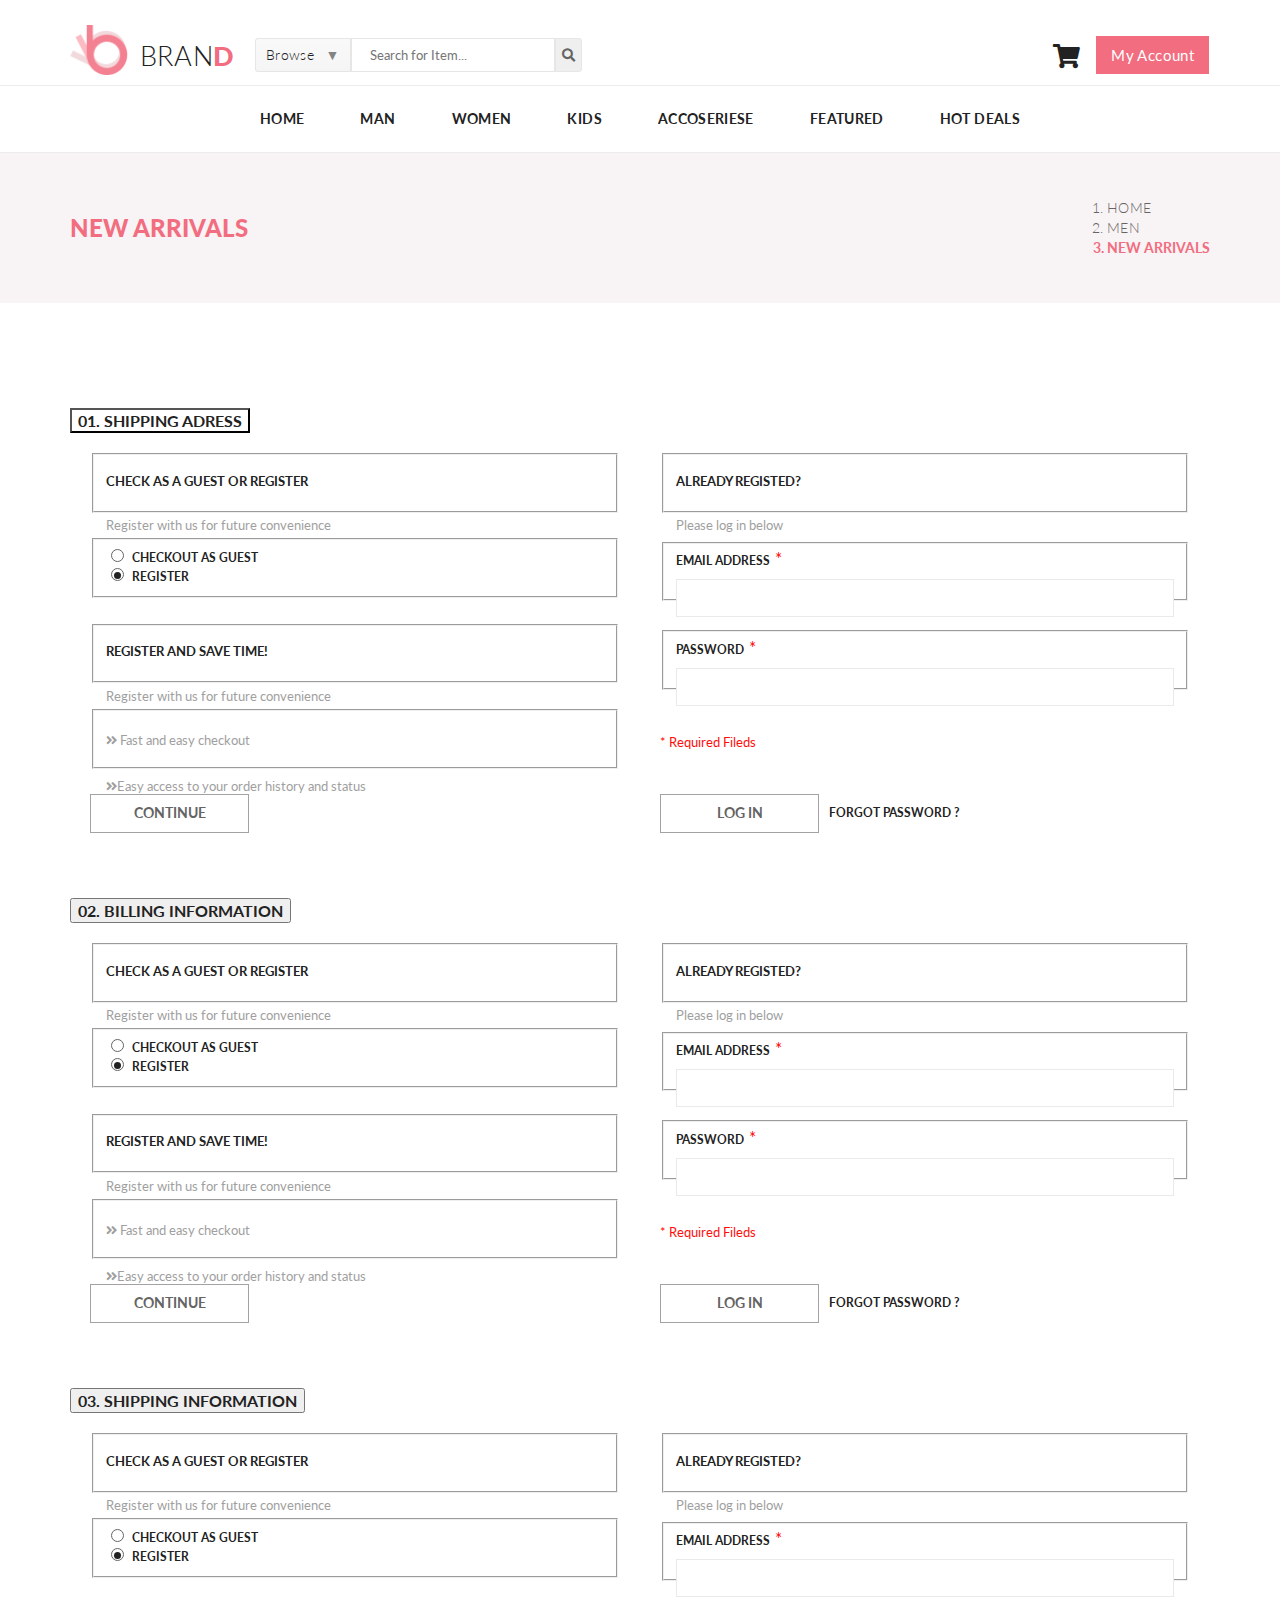
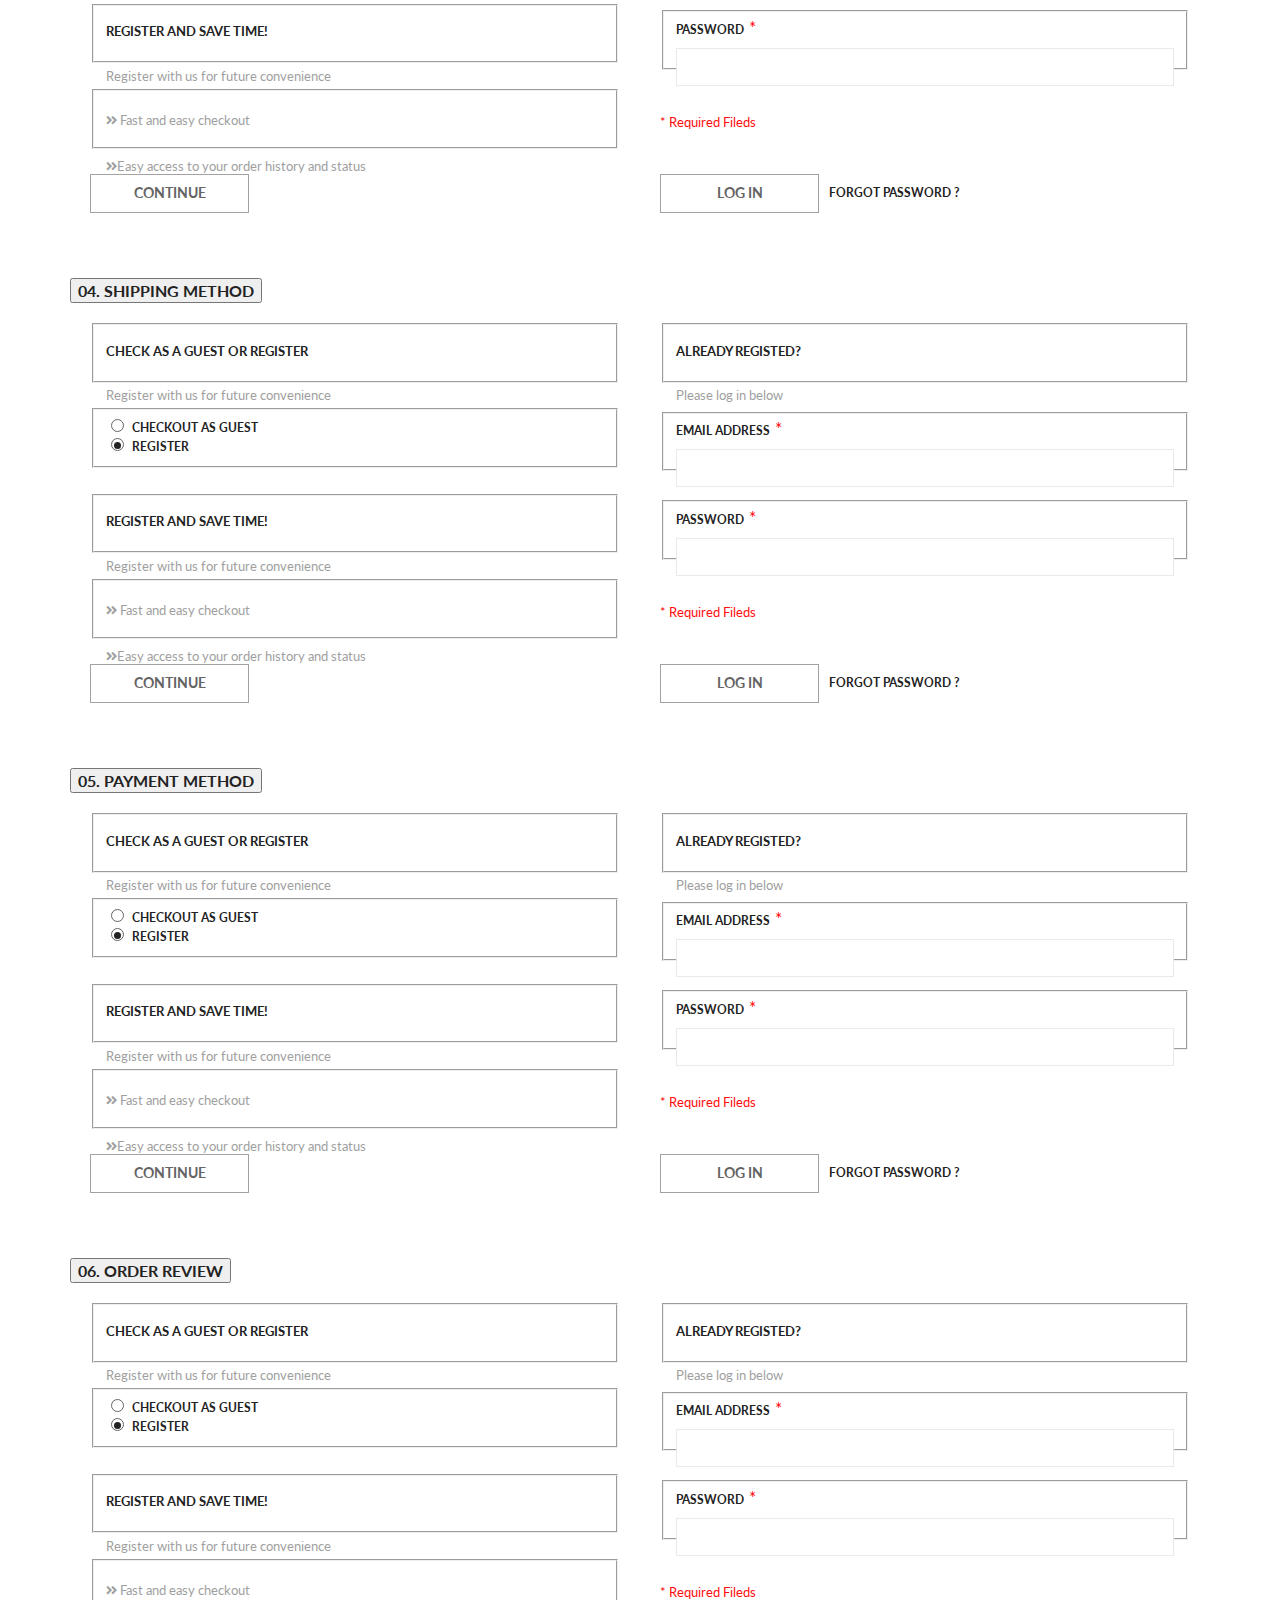
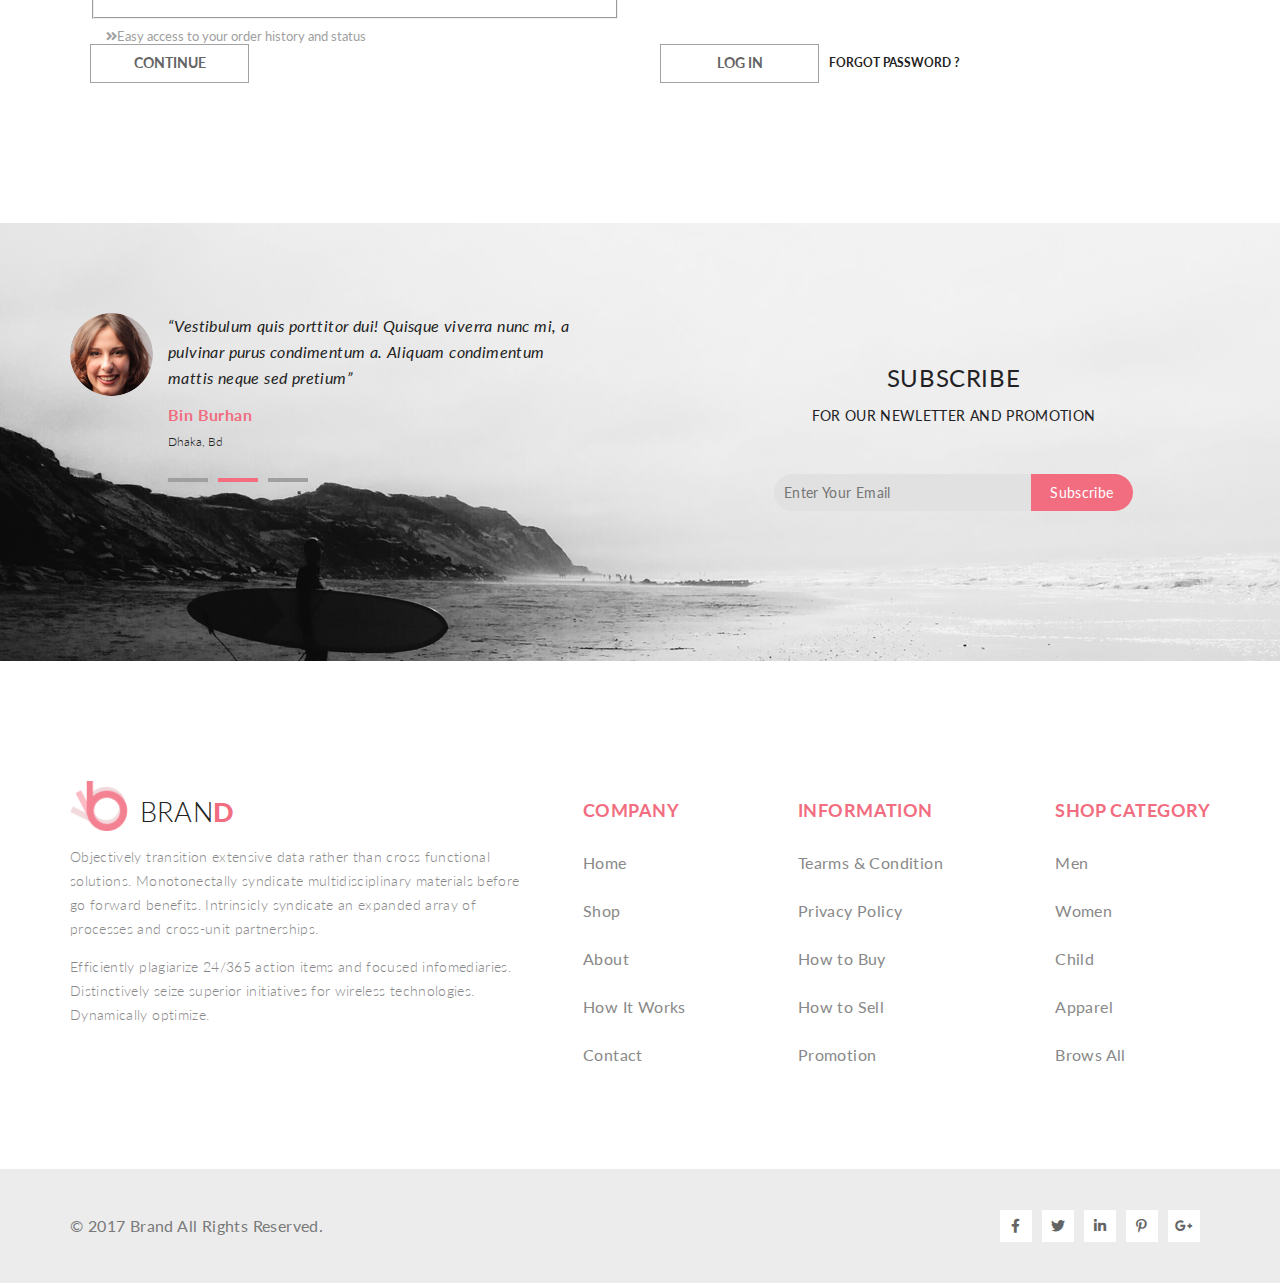
==== commit 24b53601: "Add product page, improved another" ====
--- a/checkout.html
+++ b/checkout.html
@@ -1,5 +1,5 @@
 <!DOCTYPE html>
-<html lang="en">
+<html lang="ru">
 
 <head>
     <meta charset="UTF-8">
@@ -409,10 +409,10 @@
                 <nav aria-label="breadcrumb">
                     <ol class="breadcrumb">
                         <li class="breadcrumb-item">
-                            <a class="link breadcrumb__link" href="#">Home</a>
+                            <a class="link breadcrumb__link" href="index.html">Home</a>
                         </li>
                         <li class="breadcrumb-item">
-                            <a class="link breadcrumb__link" href="#">Men</a>
+                            <a class="link breadcrumb__link" href="product.html">Men</a>
                         </li>
                         <li class="breadcrumb-item active" aria-current="page">New Arrivals</li>
                     </ol>
--- a/style/style.css
+++ b/style/style.css
@@ -1,177 +1,5 @@
 * {
   font-family: 'Lato', sans-serif;
-}
-
-.registration {
-  margin: 100px 0;
-}
-
-.registration__block {
-  height: 380px;
-  width: 48%;
-  margin: 0px 20px 40px;
-  display: -webkit-box;
-  display: -ms-flexbox;
-  display: flex;
-  -webkit-box-orient: vertical;
-  -webkit-box-direction: normal;
-      -ms-flex-direction: column;
-          flex-direction: column;
-  -webkit-box-pack: justify;
-      -ms-flex-pack: justify;
-          justify-content: space-between;
-}
-
-.registration__margins {
-  height: 40px;
-  display: -webkit-box;
-  display: -ms-flexbox;
-  display: flex;
-  -webkit-box-orient: vertical;
-  -webkit-box-direction: normal;
-      -ms-flex-direction: column;
-          flex-direction: column;
-  -webkit-box-pack: justify;
-      -ms-flex-pack: justify;
-          justify-content: space-between;
-}
-
-.registration__title {
-  font-family: Lato;
-  font-size: 13px;
-  line-height: 1.2;
-  font-weight: 700;
-  text-transform: uppercase;
-  color: #222222;
-}
-
-.registration__desc {
-  font-family: Lato;
-  font-size: 13px;
-  line-height: 20px;
-  font-weight: 400;
-  color: #9f9f9f;
-}
-
-.registration__button {
-  min-width: 80px;
-  width: 30%;
-  padding: 10px 6px;
-  font-size: 14px;
-  line-height: 1.2;
-  font-weight: 700;
-  text-transform: uppercase;
-}
-
-.registration__radio {
-  font-size: 12px;
-}
-
-.registration__input-label {
-  font-size: 12px;
-}
-
-.registration__input-label::after {
-  content: "*";
-  margin-left: 5px;
-  font-family: Lato;
-  font-size: 17px;
-  line-height: 20px;
-  font-weight: 400;
-  color: #ff0d0d;
-}
-
-.registration__input {
-  padding: 10px 0;
-  background-color: #ffffff;
-  border: 1px solid #eaeaea;
-  margin: 10px 0;
-}
-
-.registration__link {
-  text-decoration: none;
-  padding: 5px 10px;
-  font-size: 12px;
-}
-
-.registration__link:hover {
-  color: #ff0d0d;
-}
-
-.accordion-body {
-  display: -webkit-box;
-  display: -ms-flexbox;
-  display: flex;
-}
-
-.accordion-item {
-  border: none;
-}
-
-.accordion-button {
-  font-family: Lato;
-  font-size: 16px;
-  line-height: 1.2;
-  font-weight: 700;
-  text-transform: uppercase;
-  color: #222222;
-}
-
-.accordion-button:not(.collapsed) {
-  color: #222222;
-  background: transparent;
-  -webkit-box-shadow: none;
-          box-shadow: none;
-}
-
-.accordion-button::after {
-  display: none;
-}
-
-.accordion-button:focus {
-  -webkit-box-shadow: none;
-          box-shadow: none;
-}
-
-input[type=radio] {
-  -webkit-appearance: none;
-     -moz-appearance: none;
-          appearance: none;
-  border-radius: 50%;
-  width: 13px;
-  height: 13px;
-  border: 1px solid #646464;
-  margin-right: 5px;
-  position: relative;
-}
-
-input[type=radio]:checked::after {
-  content: "";
-  border-radius: 50%;
-  width: 7px;
-  height: 7px;
-  background-color: #222222;
-  position: absolute;
-  top: 20%;
-  left: 20%;
-}
-
-.required {
-  display: inline-block;
-  font-family: Lato;
-  font-size: 13px;
-  line-height: 20px;
-  font-weight: 400;
-  color: #ff0d0d;
-}
-
-.flex {
-  display: -webkit-box;
-  display: -ms-flexbox;
-  display: flex;
-  -webkit-box-align: center;
-      -ms-flex-align: center;
-          align-items: center;
 }
 
 body {
@@ -200,6 +28,10 @@
   content: '\25B2';
 }
 
+input[type="checkbox"] {
+  margin: 0 10px;
+}
+
 .container {
   max-width: 1140px;
   margin: 0 auto;
@@ -262,6 +94,7 @@
       -ms-flex-pack: justify;
           justify-content: space-between;
   width: 165px;
+  margin-bottom: 10px;
 }
 
 .logo__img {
@@ -277,7 +110,7 @@
   letter-spacing: 0.025em;
   color: #222222;
   margin: 0;
-  padding: 10px 0;
+  padding: 15px 0 0;
 }
 
 .search-form {
@@ -340,7 +173,6 @@
 .search-form__button {
   border-radius: 0px 3px 3px 0px;
   border: 1px solid #e6e6e6;
-  padding: 10px;
   height: 34px;
   color: #646464;
 }
@@ -842,15 +674,14 @@
 
 .item-box {
   padding: 50px 0;
-  display: -ms-grid;
-  display: grid;
-  -ms-grid-columns: (260px)[4];
-      grid-template-columns: repeat(4, 260px);
-  grid-row-gap: 30px;
-  grid-column-gap: 10px;
-  -webkit-box-pack: center;
-      -ms-flex-pack: center;
-          justify-content: center;
+  display: -webkit-box;
+  display: -ms-flexbox;
+  display: flex;
+  -ms-flex-wrap: wrap;
+      flex-wrap: wrap;
+  -webkit-box-pack: space-evenly;
+      -ms-flex-pack: space-evenly;
+          justify-content: space-evenly;
 }
 
 .item {
@@ -859,6 +690,7 @@
   width: fit-content;
   padding-bottom: 10px;
   position: relative;
+  margin-bottom: 20px;
 }
 
 .item__link {
@@ -908,6 +740,10 @@
   display: block;
 }
 
+.item__img {
+  margin-bottom: 10px;
+}
+
 .item:hover {
   -webkit-box-shadow: 0 0 4px #a3a1a1;
           box-shadow: 0 0 4px #a3a1a1;
@@ -1159,6 +995,9 @@
 
 .subscribe-form__button {
   width: 30%;
+  min-width: -webkit-fit-content;
+  min-width: -moz-fit-content;
+  min-width: fit-content;
   padding: 10px;
   background-color: #f16d7f;
   font-size: 14px;
@@ -1349,10 +1188,6 @@
     background-position-x: 70%;
     background-position-y: top;
     height: 400px;
-  }
-  .item-box {
-    -ms-grid-columns: (260px)[3];
-        grid-template-columns: repeat(3, 260px);
   }
   .offer__block {
     width: 50%;
@@ -1468,10 +1303,6 @@
   .range__text-block {
     margin: auto 15% 0;
   }
-  .item-box {
-    -ms-grid-columns: (260px)[2];
-        grid-template-columns: repeat(2, 260px);
-  }
   .offer {
     -webkit-box-orient: vertical;
     -webkit-box-direction: normal;
@@ -1579,10 +1410,6 @@
 }
 
 @media (max-width: 545px) {
-  .item-box {
-    -ms-grid-columns: 260px;
-        grid-template-columns: 260px;
-  }
   .advantage {
     -webkit-box-orient: vertical;
     -webkit-box-direction: normal;
@@ -1606,5 +1433,546 @@
   .search-form__browse {
     width: 50%;
   }
+  .cart__dropdown {
+    right: auto;
+  }
+}
+
+.registration {
+  margin: 100px 0;
+}
+
+.registration__block {
+  height: 380px;
+  width: 48%;
+  margin: 0px 20px 40px;
+  display: -webkit-box;
+  display: -ms-flexbox;
+  display: flex;
+  -webkit-box-orient: vertical;
+  -webkit-box-direction: normal;
+      -ms-flex-direction: column;
+          flex-direction: column;
+  -webkit-box-pack: justify;
+      -ms-flex-pack: justify;
+          justify-content: space-between;
+}
+
+.registration__margins {
+  height: 40px;
+  display: -webkit-box;
+  display: -ms-flexbox;
+  display: flex;
+  -webkit-box-orient: vertical;
+  -webkit-box-direction: normal;
+      -ms-flex-direction: column;
+          flex-direction: column;
+  -webkit-box-pack: justify;
+      -ms-flex-pack: justify;
+          justify-content: space-between;
+}
+
+.registration__title {
+  font-family: Lato;
+  font-size: 13px;
+  line-height: 1.2;
+  font-weight: 700;
+  text-transform: uppercase;
+  color: #222222;
+}
+
+.registration__desc {
+  font-family: Lato;
+  font-size: 13px;
+  line-height: 20px;
+  font-weight: 400;
+  color: #9f9f9f;
+}
+
+.registration__button {
+  min-width: 80px;
+  width: 30%;
+  padding: 10px 6px;
+  font-size: 14px;
+  line-height: 1.2;
+  font-weight: 700;
+  text-transform: uppercase;
+}
+
+.registration__radio {
+  font-size: 12px;
+}
+
+.registration__input-label {
+  font-size: 12px;
+}
+
+.registration__input-label::after {
+  content: "*";
+  margin-left: 5px;
+  font-family: Lato;
+  font-size: 17px;
+  line-height: 20px;
+  font-weight: 400;
+  color: #ff0d0d;
+}
+
+.registration__input {
+  padding: 10px 0;
+  background-color: #ffffff;
+  border: 1px solid #eaeaea;
+  margin: 10px 0;
+}
+
+.registration__link {
+  text-decoration: none;
+  padding: 5px 10px;
+  font-size: 12px;
+}
+
+.registration__link:hover {
+  color: #ff0d0d;
+}
+
+.accordion-body {
+  display: -webkit-box;
+  display: -ms-flexbox;
+  display: flex;
+}
+
+.accordion-item {
+  border: none;
+}
+
+.accordion-button {
+  font-family: Lato;
+  font-size: 16px;
+  line-height: 1.2;
+  font-weight: 700;
+  text-transform: uppercase;
+  color: #222222;
+}
+
+.accordion-button:not(.collapsed) {
+  color: #222222;
+  background: transparent;
+  -webkit-box-shadow: none;
+          box-shadow: none;
+}
+
+.accordion-button::after {
+  display: none;
+}
+
+.accordion-button:focus {
+  -webkit-box-shadow: none;
+          box-shadow: none;
+}
+
+input[type=radio] {
+  -webkit-appearance: none;
+     -moz-appearance: none;
+          appearance: none;
+  border-radius: 50%;
+  width: 13px;
+  height: 13px;
+  border: 1px solid #646464;
+  margin-right: 5px;
+  position: relative;
+}
+
+input[type=radio]:checked::after {
+  content: "";
+  border-radius: 50%;
+  width: 7px;
+  height: 7px;
+  background-color: #222222;
+  position: absolute;
+  top: 20%;
+  left: 20%;
+}
+
+.required {
+  display: inline-block;
+  font-family: Lato;
+  font-size: 13px;
+  line-height: 20px;
+  font-weight: 400;
+  color: #ff0d0d;
+}
+
+.flex {
+  display: -webkit-box;
+  display: -ms-flexbox;
+  display: flex;
+  -webkit-box-align: center;
+      -ms-flex-align: center;
+          align-items: center;
+}
+
+.catalog {
+  padding: 60px 0;
+  display: -webkit-box;
+  display: -ms-flexbox;
+  display: flex;
+}
+
+.sidebar {
+  width: 240px;
+  margin-right: 50px;
+}
+
+.sidebar__title {
+  font-family: Lato;
+  font-size: 14px;
+  line-height: 20px;
+  font-weight: 700;
+  text-transform: uppercase;
+  padding: 10px 15px;
+  padding-right: 0;
+  display: -webkit-box;
+  display: -ms-flexbox;
+  display: flex;
+  -webkit-box-pack: justify;
+      -ms-flex-pack: justify;
+          justify-content: space-between;
+  border-left: 5px solid #f16d7f;
+  border-bottom: 1px solid #ebebeb;
+}
+
+.sidebar__part {
+  margin-bottom: 10px;
+}
+
+.sidebar__part[open] {
+  color: #f16d7f;
+}
+
+.sidebar__part[open] > summary::after {
+  color: #f16d7f;
+}
+
+.sidebar__links {
+  padding: 10px 15px;
+  list-style-type: none;
+}
+
+.sidebar__open {
+  color: #f16d7f;
+  border: none;
+  background-color: transparent;
+  height: -webkit-fit-content;
+  height: -moz-fit-content;
+  height: fit-content;
+  font-size: 30px;
+  display: none;
+}
+
+.sidebar--open {
+  display: block;
+}
+
+.sidebar--close {
+  display: none;
+}
+
+.product {
+  width: -webkit-fit-content;
+  width: -moz-fit-content;
+  width: fit-content;
+}
+
+.product__navigation {
+  display: -webkit-box;
+  display: -ms-flexbox;
+  display: flex;
+  -webkit-box-pack: justify;
+      -ms-flex-pack: justify;
+          justify-content: space-between;
+  padding: 0 20px;
+}
+
+.product__button {
+  width: 25%;
+  min-width: -webkit-fit-content;
+  min-width: -moz-fit-content;
+  min-width: fit-content;
+}
+
+.product__advantage {
+  display: -webkit-box;
+  display: -ms-flexbox;
+  display: flex;
+  -webkit-box-pack: space-evenly;
+      -ms-flex-pack: space-evenly;
+          justify-content: space-evenly;
+  padding: 30px 0;
+}
+
+.product__advantage-block {
+  display: -webkit-box;
+  display: -ms-flexbox;
+  display: flex;
+  -webkit-box-orient: vertical;
+  -webkit-box-direction: normal;
+      -ms-flex-direction: column;
+          flex-direction: column;
+  -webkit-box-align: center;
+      -ms-flex-align: center;
+          align-items: center;
+  text-align: center;
+}
+
+.product__advantage-block img {
+  margin: 0 0 20px 0;
+}
+
+.filters {
+  display: -webkit-box;
+  display: -ms-flexbox;
+  display: flex;
+  -webkit-box-pack: justify;
+      -ms-flex-pack: justify;
+          justify-content: space-between;
+}
+
+.filters__block {
+  width: 33%;
+}
+
+.filters__title {
+  font-family: Lato;
+  font-size: 14px;
+  line-height: 20px;
+  font-weight: 700;
+  text-transform: uppercase;
+  color: #646464;
+  padding: 10px 15px;
+  margin: 0;
+}
+
+.filters__list {
+  display: -webkit-box;
+  display: -ms-flexbox;
+  display: flex;
+  list-style-type: none;
+  -ms-flex-wrap: wrap;
+      flex-wrap: wrap;
+  margin: 0;
+  padding: 0;
+}
+
+.filters__link {
+  padding: 0 15px;
+}
+
+.filters__label {
+  padding: 0 5px;
+}
+
+.filters__list-item {
+  display: -webkit-box;
+  display: -ms-flexbox;
+  display: flex;
+  font-family: Lato;
+  font-size: 14px;
+  line-height: 26px;
+  font-weight: 400;
+  color: #6f6e6e;
+}
+
+.sort {
+  width: auto;
+  padding: 12px;
+  margin: 15px;
+  -webkit-box-sizing: border-box;
+          box-sizing: border-box;
+  background-color: #f3f3f3;
+  display: -webkit-box;
+  display: -ms-flexbox;
+  display: flex;
+}
+
+.sort__by {
+  width: -webkit-fit-content;
+  width: -moz-fit-content;
+  width: fit-content;
+  background-color: #ffffff;
+  border: 1px solid #ececec;
+  font-size: 14px;
+  font-weight: 400;
+  color: #646464;
+  text-decoration: none;
+  padding: 6px 12px;
+  margin-right: 12px;
+  display: -webkit-box;
+  display: -ms-flexbox;
+  display: flex;
+}
+
+.sort__by > p {
+  display: block;
+  padding-right: 20px;
+  margin: 0;
+}
+
+.sort__summary {
+  border-left: 1px solid #ebebeb;
+  padding-left: 10px;
+}
+
+.sort__summary-list {
+  list-style-type: none;
+  margin: 0;
+  padding: 0;
+}
+
+.sort__summary-item {
+  padding: 4px 12px;
+}
+
+.rangeFltr {
+  -webkit-box-sizing: border-box;
+          box-sizing: border-box;
+  margin: 0 15px;
+  width: 90%;
+  height: 6px;
+  background-color: #f0f0f0;
+  border-radius: 3px;
+  position: relative;
+}
+
+.rangeFltr__between {
+  position: absolute;
+  left: 52px;
+  width: 50px;
+  height: 6px;
+  background-color: #f16d7f;
+}
+
+.rangeFltr__buttons-min {
+  position: absolute;
+  top: -50%;
+  left: 50px;
+  border: none;
+  width: 14px;
+  height: 14px;
+  cursor: move;
+  border-radius: 50%;
+  background-color: #f16d7f;
+}
+
+.rangeFltr__buttons-max {
+  position: absolute;
+  top: -50%;
+  left: 100px;
+  border: none;
+  width: 14px;
+  height: 14px;
+  cursor: move;
+  border-radius: 50%;
+  background-color: #f16d7f;
+}
+
+.rangeFltr__prices {
+  display: -webkit-box;
+  display: -ms-flexbox;
+  display: flex;
+  -webkit-box-pack: justify;
+      -ms-flex-pack: justify;
+          justify-content: space-between;
+  padding: 10px 15px;
+  font-size: 14px;
+  line-height: 26px;
+  font-weight: 400;
+  color: #646464;
+}
+
+.line:not(:last-of-type)::after {
+  content: "";
+  display: block;
+  width: 1px;
+  height: 70%;
+  -ms-flex-item-align: center;
+      -ms-grid-row-align: center;
+      align-self: center;
+  background-color: #a3a1a1;
+}
+
+.pagination {
+  background-color: #ffffff;
+  border: 1px solid #ebebeb;
+  border-radius: 3px;
+  margin: 0;
+}
+
+.page-link {
+  font-size: 16px;
+  line-height: 26px;
+  font-weight: 700;
+  color: #c4c4c4;
+  padding: 5px 10px;
+  border: none;
+}
+
+.incl {
+  color: #f16d7f;
+}
+
+@media (max-width: 1140px) {
+  .catalog {
+    padding: 30px 2%;
+  }
+}
+
+@media (max-width: 820px) {
+  .sidebar {
+    position: absolute;
+    background: white;
+    left: 60px;
+    padding: 10px;
+    border: 2px solid #ececec;
+  }
+  .sidebar__open {
+    display: block;
+  }
+  .filters {
+    -ms-flex-wrap: wrap;
+        flex-wrap: wrap;
+    -webkit-box-orient: vertical;
+    -webkit-box-direction: normal;
+        -ms-flex-direction: column;
+            flex-direction: column;
+  }
+  .filters__block {
+    width: 100%;
+    margin-bottom: 10px;
+  }
+}
+
+@media (max-width: 545px) {
+  .page-nav_flex {
+    height: -webkit-fit-content;
+    height: -moz-fit-content;
+    height: fit-content;
+    padding: 30px;
+    -webkit-box-orient: vertical;
+    -webkit-box-direction: normal;
+        -ms-flex-direction: column;
+            flex-direction: column;
+  }
+  .product__navigation {
+    -webkit-box-orient: vertical;
+    -webkit-box-direction: normal;
+        -ms-flex-direction: column;
+            flex-direction: column;
+    padding: 0;
+    -webkit-box-align: center;
+        -ms-flex-align: center;
+            align-items: center;
+  }
+  .product__button {
+    margin-top: 20px;
+  }
 }
 /*# sourceMappingURL=style.css.map */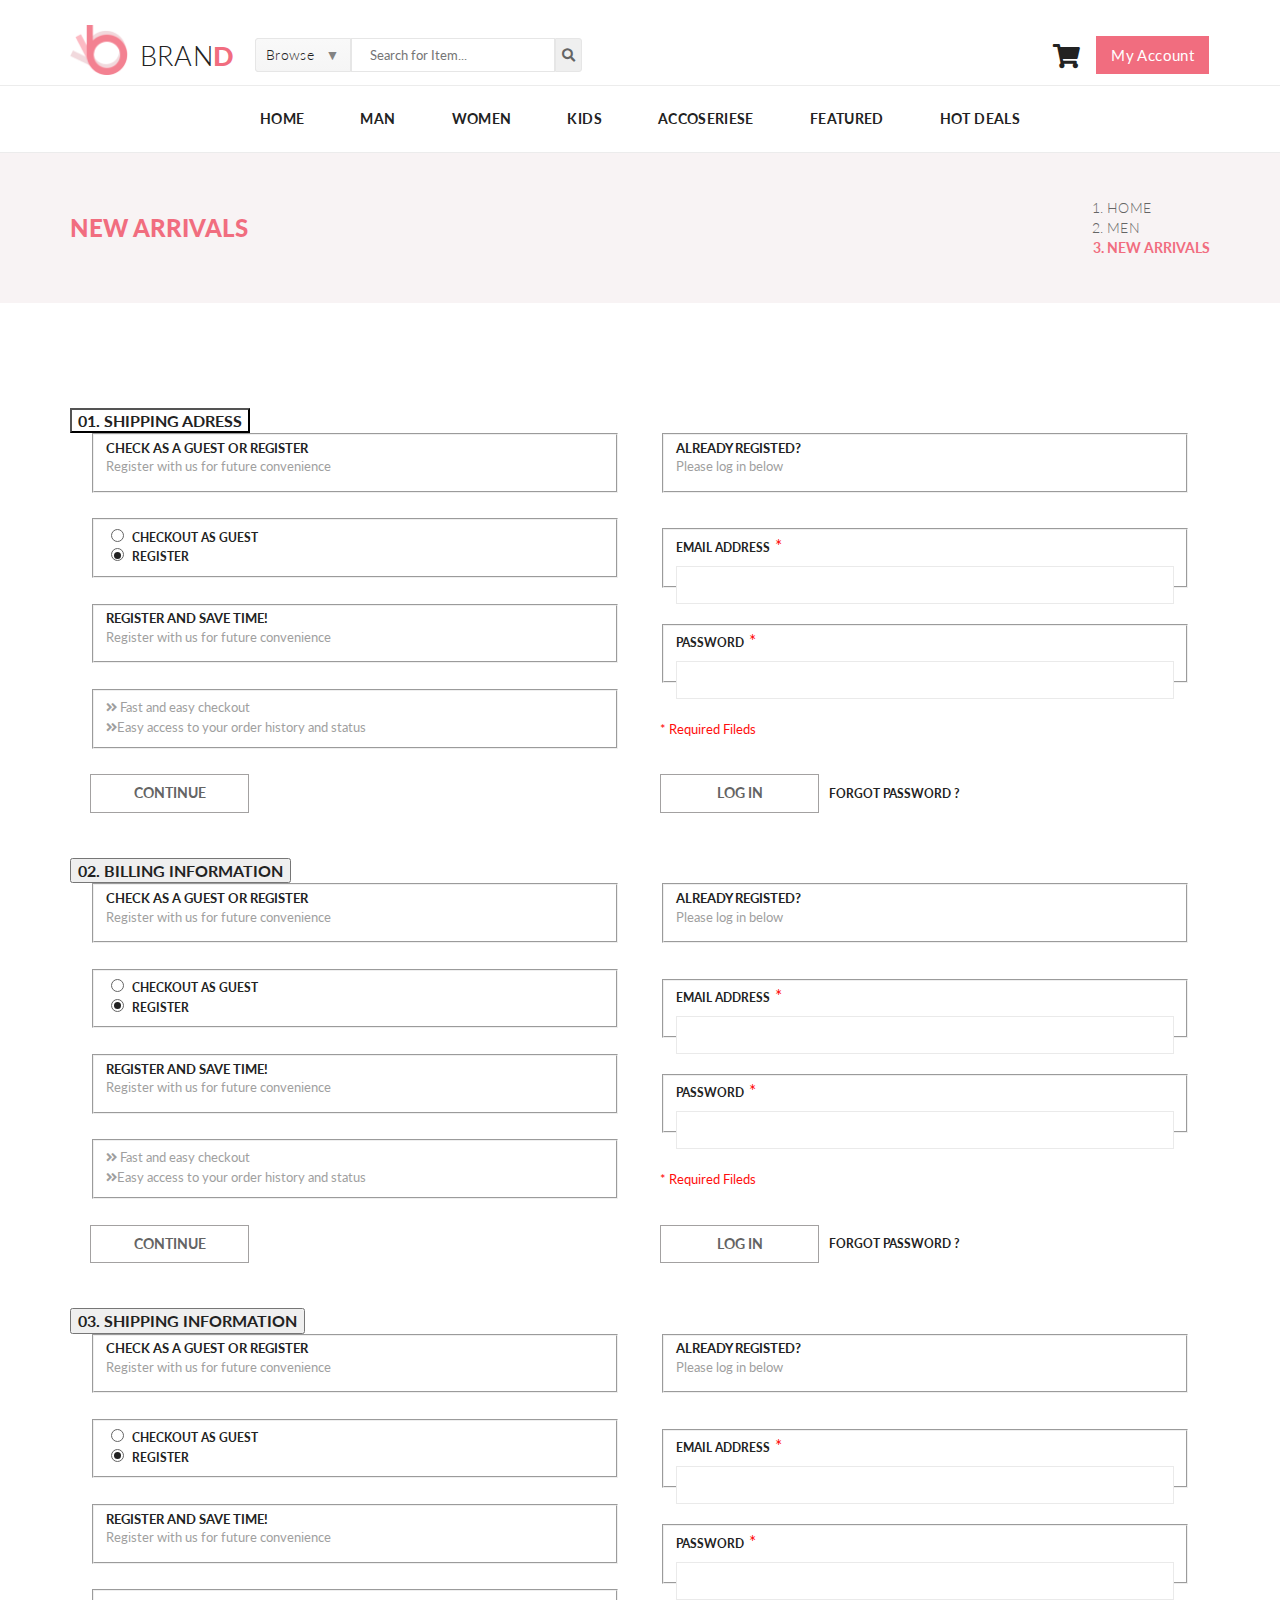
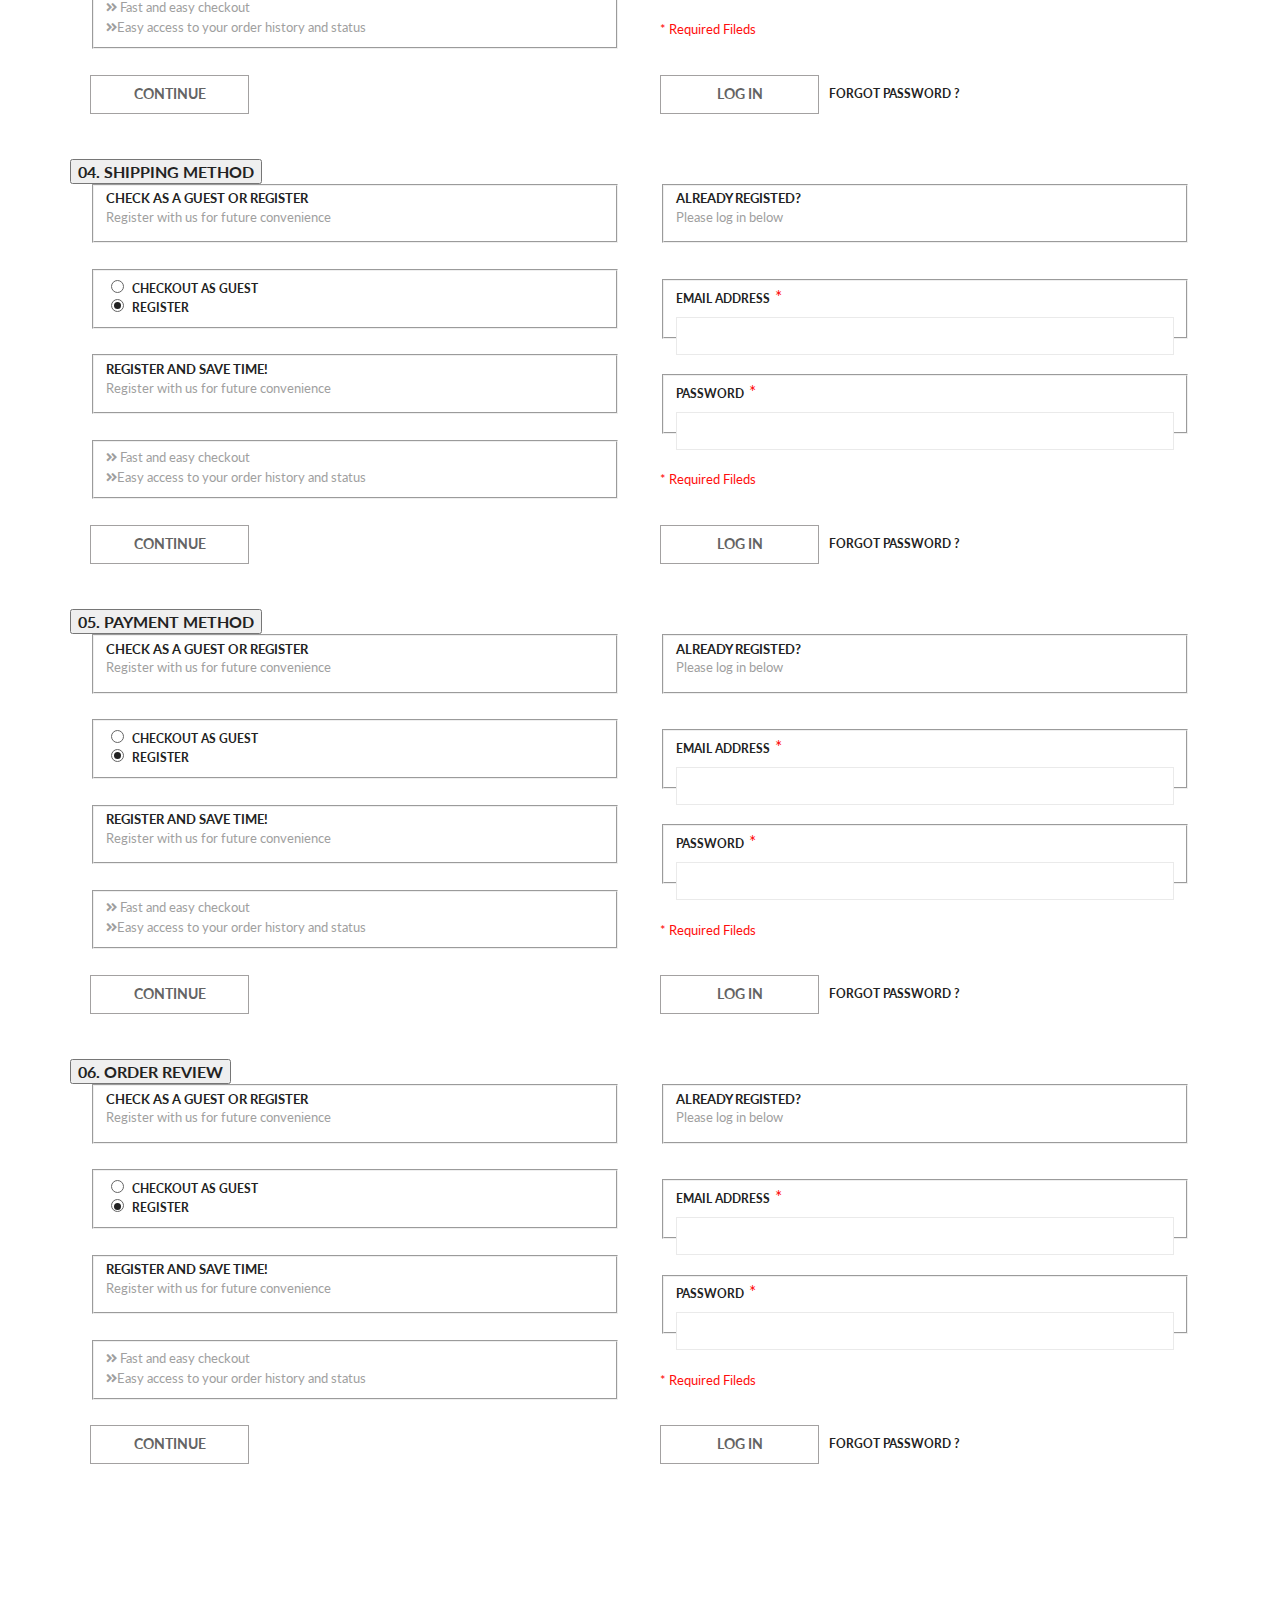
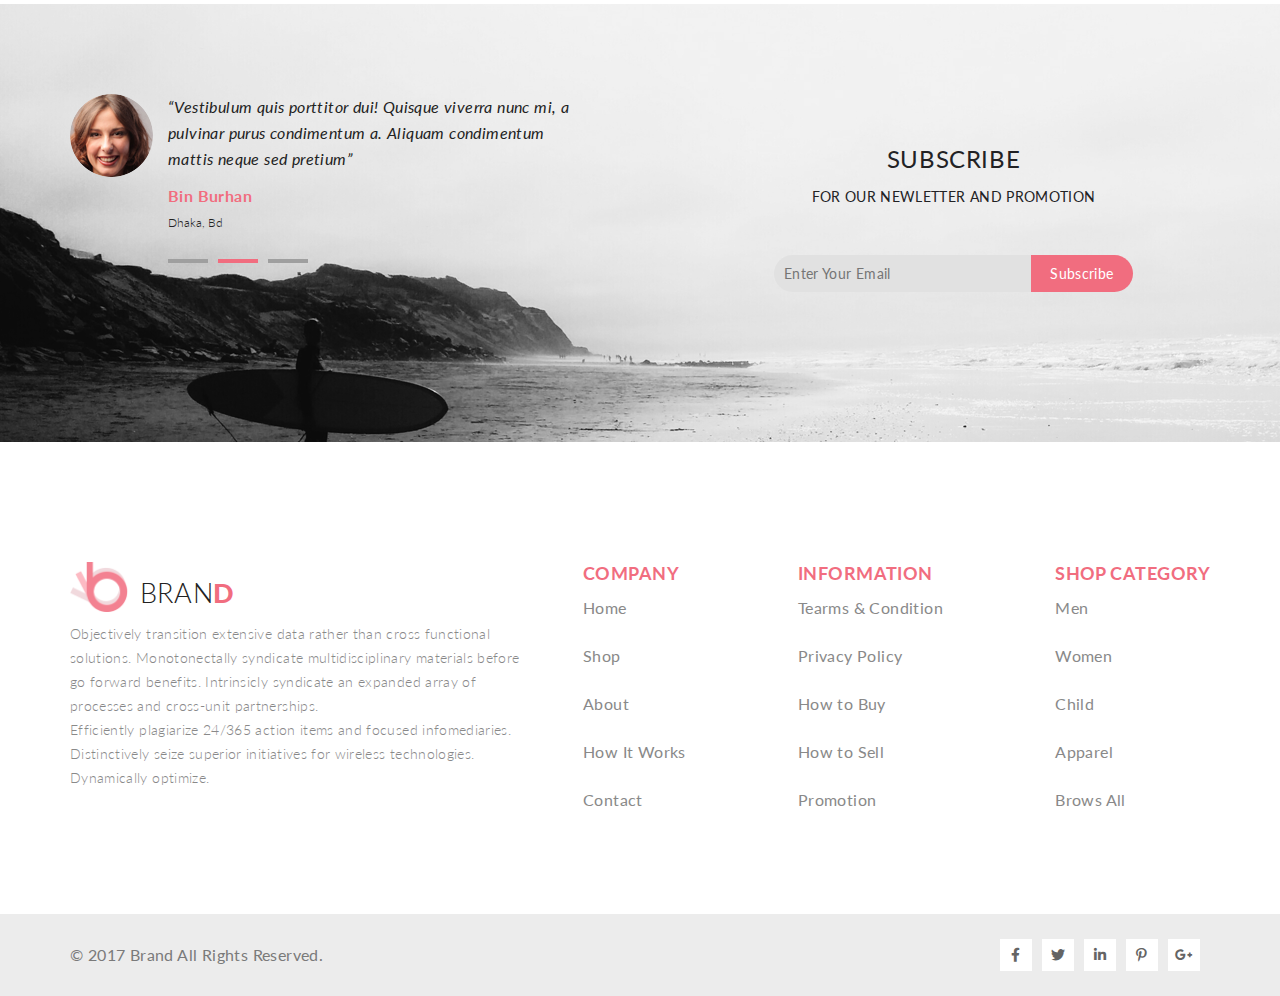
==== commit eb864c6f: "1.0" ====
--- a/checkout.html
+++ b/checkout.html
@@ -1,5 +1,5 @@
 <!DOCTYPE html>
-<html lang="ru">
+<html lang="en">
 
 <head>
     <meta charset="UTF-8">
--- a/style/style.css
+++ b/style/style.css
@@ -1,5 +1,9 @@
 * {
   font-family: 'Lato', sans-serif;
+}
+
+h1, h2, h3, h4, h5, h6, p {
+  margin: 0;
 }
 
 body {
@@ -1975,4 +1979,427 @@
     margin-top: 20px;
   }
 }
+
+.shoping-cart__table {
+  width: 100%;
+  margin: 20px 0;
+}
+
+.shoping-cart__table-row {
+  border-bottom: 1px solid #ececec;
+}
+
+.shoping-cart__table-heading {
+  font-family: Lato;
+  font-size: 13px;
+  line-height: 20px;
+  font-weight: 700;
+  text-transform: uppercase;
+  letter-spacing: -0.015em;
+  color: #222222;
+  padding: 20px 10px;
+}
+
+.shoping-cart__table-heading:nth-child(1) {
+  width: 50%;
+}
+
+.shoping-cart__table-heading:not(:first-child) {
+  text-align: center;
+}
+
+.shoping-cart__table-data {
+  padding: 20px 10px;
+  border-bottom: 1px solid #ececec;
+}
+
+.shoping-cart__table-data:not(:first-child) {
+  font-family: Lato;
+  font-size: 13px;
+  line-height: 20px;
+  font-weight: 400;
+  color: #656565;
+  margin: 0;
+  text-align: center;
+  text-transform: uppercase;
+}
+
+.shoping-cart__item {
+  display: -webkit-box;
+  display: -ms-flexbox;
+  display: flex;
+}
+
+.shoping-cart__item-img {
+  margin-right: 10px;
+}
+
+.shoping-cart__item-info {
+  display: -webkit-box;
+  display: -ms-flexbox;
+  display: flex;
+  -webkit-box-orient: vertical;
+  -webkit-box-direction: normal;
+      -ms-flex-direction: column;
+          flex-direction: column;
+  -webkit-box-pack: space-evenly;
+      -ms-flex-pack: space-evenly;
+          justify-content: space-evenly;
+}
+
+.shoping-cart__item-name {
+  font-family: Lato;
+  font-size: 13px;
+  line-height: 1.2;
+  font-weight: 400;
+  text-transform: uppercase;
+  color: #222222;
+  margin: 0;
+}
+
+.shoping-cart__item-features {
+  font-family: Lato;
+  font-size: 13px;
+  line-height: 20px;
+  font-weight: 400;
+  color: #575757;
+  margin: 0;
+  padding: 0;
+}
+
+.shoping-cart__item-quantity {
+  padding: 0 10px;
+}
+
+.shoping-cart__item-delete {
+  border: none;
+  background-color: transparent;
+  color: #646464;
+}
+
+.shoping-cart__item-delete:hover {
+  color: #222222;
+}
+
+.shoping-cart__item-link:hover {
+  -webkit-box-shadow: 0 0 4px #a3a1a1;
+          box-shadow: 0 0 4px #a3a1a1;
+}
+
+.shoping-cart__btns {
+  display: -webkit-box;
+  display: -ms-flexbox;
+  display: flex;
+  -webkit-box-pack: justify;
+      -ms-flex-pack: justify;
+          justify-content: space-between;
+  margin: 20px 0;
+}
+
+.shoping-cart__btn {
+  display: block;
+  text-transform: uppercase;
+  width: 25%;
+  border: 1px solid #eaeaea;
+  padding: 15px;
+  font-weight: 700;
+  text-transform: uppercase;
+  line-height: 1.2;
+  color: #4a4a4a;
+  font-size: 14px;
+}
+
+.shoping-cart__form {
+  margin: 70px 0;
+  display: -webkit-box;
+  display: -ms-flexbox;
+  display: flex;
+  -webkit-box-pack: justify;
+      -ms-flex-pack: justify;
+          justify-content: space-between;
+}
+
+.shoping-cart__form-fieldset {
+  width: 32%;
+  display: -webkit-box;
+  display: -ms-flexbox;
+  display: flex;
+  -webkit-box-orient: vertical;
+  -webkit-box-direction: normal;
+      -ms-flex-direction: column;
+          flex-direction: column;
+}
+
+.shoping-cart__form-legend {
+  font-size: 16px;
+  line-height: 1.2;
+  font-weight: 700;
+  text-transform: uppercase;
+  color: #222222;
+}
+
+.shoping-cart__form-el {
+  width: 100%;
+  margin: 20px auto 10px;
+  padding: 15px;
+  background-color: #ffffff;
+  border: 1px solid #ececec;
+  font-family: Lato;
+  font-size: 13px;
+  line-height: 1.2;
+  font-weight: 300;
+  color: #9f9f9f;
+}
+
+.shoping-cart__form-btn {
+  font-size: 11px;
+  text-transform: uppercase;
+  font-weight: bold;
+  margin-top: 10px;
+  width: 40%;
+  min-width: 110px;
+  border: 1px solid #eaeaea;
+}
+
+.shoping-cart__form-desc {
+  display: block;
+  font-size: 14px;
+  line-height: 1.2;
+  font-weight: 300;
+  color: #000000;
+  margin: 20px 0 10px;
+}
+
+.shoping-cart__form-checkout {
+  text-align: right;
+  padding: 20px 40px 40px;
+  height: -webkit-fit-content;
+  height: -moz-fit-content;
+  height: fit-content;
+  background: #ececec;
+}
+
+.shoping-cart__form-subtotal {
+  font-family: 'Lato', sans-serif;
+  text-transform: uppercase;
+  font-size: 12px;
+}
+
+.shoping-cart__form-subtotal > span {
+  margin-left: 10px;
+}
+
+.shoping-cart__form-grandtotal {
+  padding: 15px 0;
+  border-bottom: 1px solid #e2e2e2;
+}
+
+.shoping-cart__form-grandtotal > span {
+  margin-left: 10px;
+}
+
+.shoping-cart__form-checkout-btn {
+  padding: 15px;
+  margin: 20px 0;
+  text-transform: uppercase;
+}
+
+@media (max-width: 1140px) {
+  .shoping-cart__form {
+    padding: 0 20px;
+    -ms-flex-wrap: wrap;
+        flex-wrap: wrap;
+  }
+  .shoping-cart__form-fieldset {
+    width: 47%;
+  }
+  .shoping-cart__form-checkout {
+    width: 100%;
+    margin-top: 20px;
+    text-align: center;
+  }
+}
+
+@media (max-width: 820px) {
+  .shoping-cart__item {
+    -webkit-box-orient: vertical;
+    -webkit-box-direction: normal;
+        -ms-flex-direction: column;
+            flex-direction: column;
+  }
+  .shoping-cart__item-img {
+    margin: 0;
+    margin-bottom: 15px;
+    width: -webkit-fit-content;
+    width: -moz-fit-content;
+    width: fit-content;
+  }
+  .shoping-cart__table-heading:nth-child(1) {
+    width: -webkit-fit-content;
+    width: -moz-fit-content;
+    width: fit-content;
+  }
+  .shoping-cart__btns {
+    -webkit-box-pack: space-evenly;
+        -ms-flex-pack: space-evenly;
+            justify-content: space-evenly;
+  }
+  .shoping-cart__form {
+    -webkit-box-orient: vertical;
+    -webkit-box-direction: normal;
+        -ms-flex-direction: column;
+            flex-direction: column;
+  }
+  .shoping-cart__form-fieldset {
+    width: 100%;
+    margin-bottom: 20px;
+    text-align: center;
+  }
+}
+
+@media (max-width: 545px) {
+  .shoping-cart__btn {
+    width: 40%;
+  }
+  .shoping-cart__form {
+    margin: 30px 0;
+  }
+}
+
+.carousel {
+  height: 777px;
+  background-color: #f7f7f7;
+  border: 1px solid #eaeaea;
+  position: relative;
+}
+
+.carousel__img {
+  margin: 0 auto;
+}
+
+.carousel-control-prev {
+  width: -webkit-fit-content;
+  width: -moz-fit-content;
+  width: fit-content;
+}
+
+.carousel-control-next {
+  width: -webkit-fit-content;
+  width: -moz-fit-content;
+  width: fit-content;
+}
+
+.product__container {
+  background-color: #ffffff;
+  border: 1px solid #eaeaea;
+  padding: 50px 250px 70px;
+  position: relative;
+  top: -80px;
+  text-align: center;
+  display: -webkit-box;
+  display: -ms-flexbox;
+  display: flex;
+  -webkit-box-orient: vertical;
+  -webkit-box-direction: normal;
+      -ms-flex-direction: column;
+          flex-direction: column;
+  -webkit-box-align: center;
+      -ms-flex-align: center;
+          align-items: center;
+}
+
+.product__title {
+  font-size: 14px;
+  line-height: 24px;
+  font-weight: 700;
+  color: #f16d7f;
+  margin-bottom: 0px;
+  padding: 12px 0;
+}
+
+.product__name {
+  font-size: 18px;
+  line-height: 24px;
+  font-weight: 900;
+  text-transform: uppercase;
+  color: #4d4d4d;
+  padding: 12px 0;
+}
+
+.product__info {
+  padding: 45px 0;
+  font-size: 14px;
+  line-height: 24px;
+  font-weight: 300;
+  color: #5e5e5e;
+  border-bottom: 1px solid #eaeaea;
+}
+
+.product__features {
+  display: -webkit-box;
+  display: -ms-flexbox;
+  display: flex;
+  -webkit-box-pack: center;
+      -ms-flex-pack: center;
+          justify-content: center;
+}
+
+.product__features-el {
+  padding: 5px 15px;
+  color: #b9b9b9;
+}
+
+.product__price {
+  font-size: 24px;
+  line-height: 24px;
+  font-weight: 700;
+  color: #ef5b70;
+  padding-top: 36px;
+}
+
+.product__form-fieldset {
+  display: -webkit-box;
+  display: -ms-flexbox;
+  display: flex;
+  -webkit-box-pack: justify;
+      -ms-flex-pack: justify;
+          justify-content: space-between;
+  margin: 60px auto 35px;
+}
+
+.product__form-feature {
+  font-size: 14px;
+  line-height: 24px;
+  font-weight: 700;
+  color: #2f2f2f;
+}
+
+.product__form-feature-el {
+  width: 144px;
+  height: 35px;
+  padding: 3px 10px;
+  margin-top: 10px;
+  background-color: #ffffff;
+  border: 1px solid #eaeaea;
+  font-size: 13px;
+  line-height: 24px;
+  font-weight: 400;
+  color: #bcbcbc;
+}
+
+.product__btn {
+  width: 100%;
+  padding: 15px 10px;
+}
+
+.text_black {
+  color: #2f2f2f;
+}
+
+.pink-line {
+  width: 63px;
+  height: 3px;
+  background-color: #f16d7f;
+  display: block;
+}
 /*# sourceMappingURL=style.css.map */